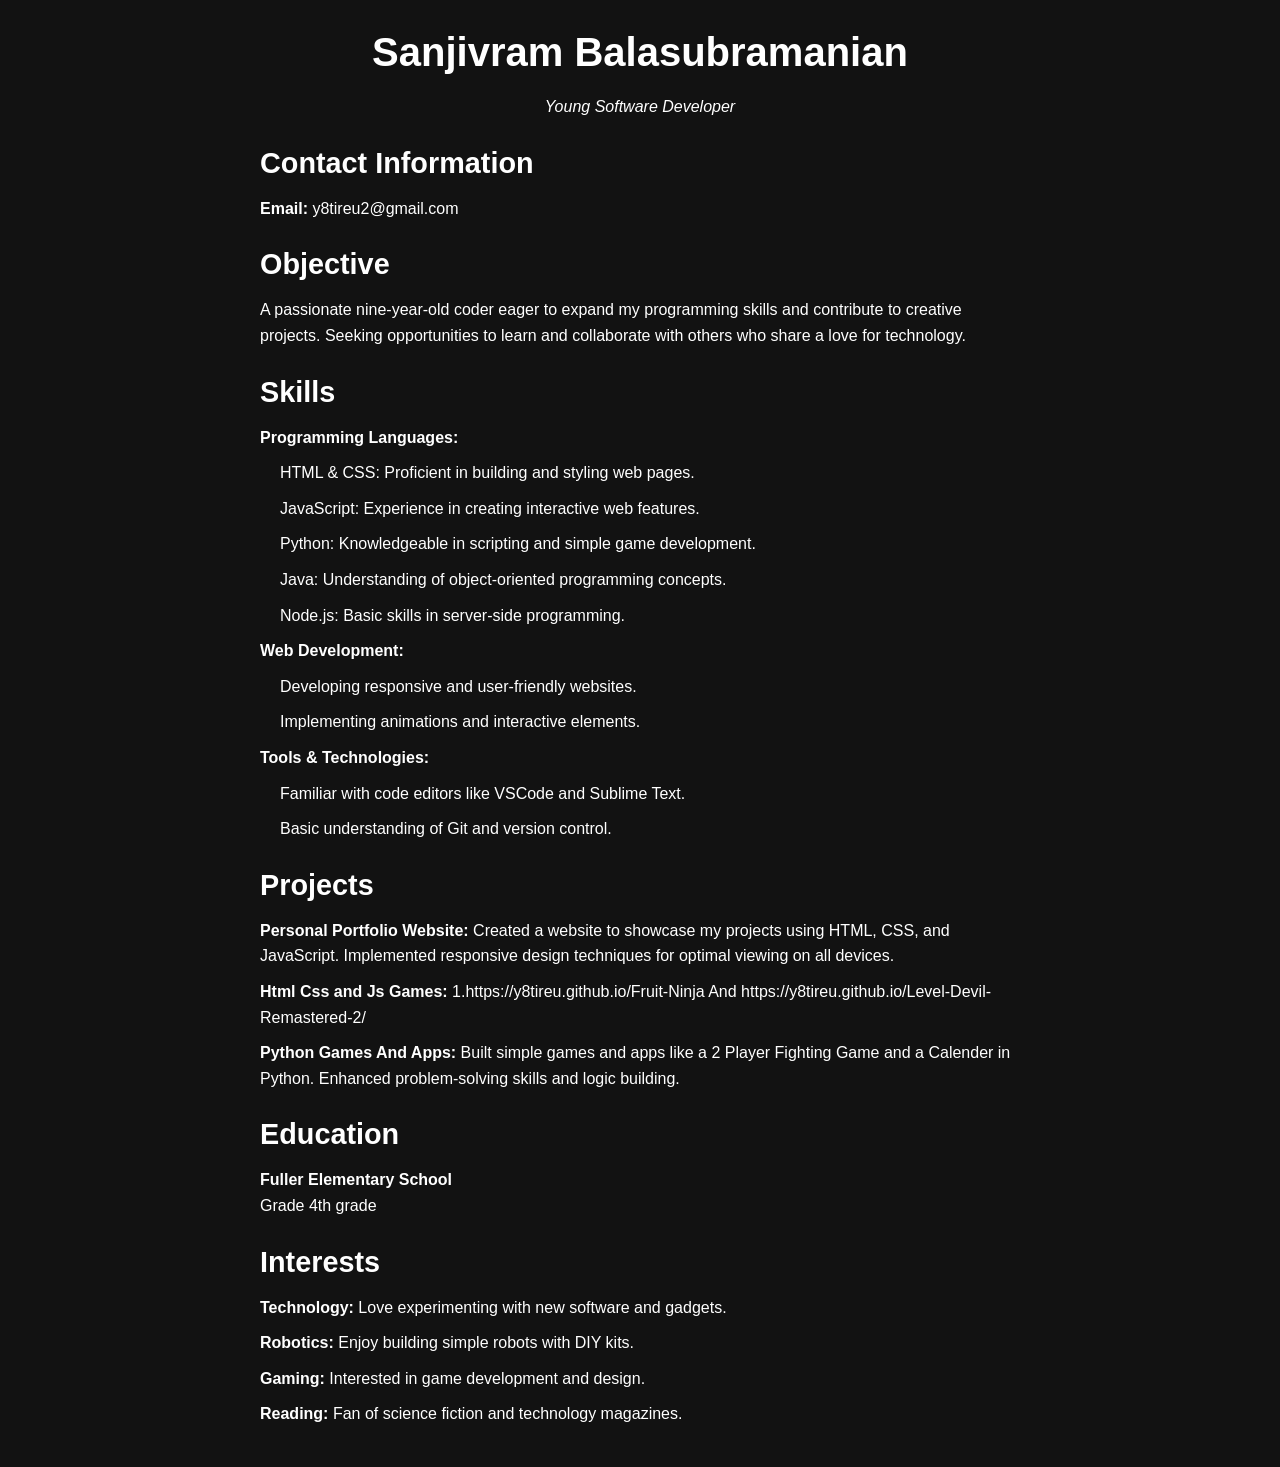
==== index.html @ 4a4dfbff "Add files via upload" ====
<!DOCTYPE html>
<html lang="en">
<head>
    <meta charset="UTF-8">
    <meta name="viewport" content="width=device-width, initial-scale=1.0">
    <title>Sanjivram Balasubramanian</title>
    <link rel="stylesheet" href="styles.css">
</head>
<body>
    <div class="container">
        <header>
            <h1>Sanjivram Balasubramanian</h1>
            <p class="subtitle">Young Software Developer</p>
        </header>
        <section class="contact">
            <h2>Contact Information</h2>
            <p><strong>Email:</strong> y8tireu2@gmail.com</p>
        </section>
        <section class="objective">
            <h2>Objective</h2>
            <p>A passionate nine-year-old coder eager to expand my programming skills and contribute to creative projects. Seeking opportunities to learn and collaborate with others who share a love for technology.</p>
        </section>
        <section class="skills">
            <h2>Skills</h2>
            <ul>
                <li><strong>Programming Languages:</strong>
                    <ul>
                        <li>HTML & CSS: Proficient in building and styling web pages.</li>
                        <li>JavaScript: Experience in creating interactive web features.</li>
                        <li>Python: Knowledgeable in scripting and simple game development.</li>
                        <li>Java: Understanding of object-oriented programming concepts.</li>
                        <li>Node.js: Basic skills in server-side programming.</li>
                    </ul>
                </li>
                <li><strong>Web Development:</strong>
                    <ul>
                        <li>Developing responsive and user-friendly websites.</li>
                        <li>Implementing animations and interactive elements.</li>
                    </ul>
                </li>
                <li><strong>Tools & Technologies:</strong>
                    <ul>
                        <li>Familiar with code editors like VSCode and Sublime Text.</li>
                        <li>Basic understanding of Git and version control.</li>
                    </ul>
                </li>
            </ul>
        </section>
        <section class="projects">
            <h2>Projects</h2>
            <ul>
                <li><strong>Personal Portfolio Website:</strong> Created a website to showcase my projects using HTML, CSS, and JavaScript. Implemented responsive design techniques for optimal viewing on all devices.</li>
                <li><strong>Html Css and Js Games:</strong> 1.https://y8tireu.github.io/Fruit-Ninja And https://y8tireu.github.io/Level-Devil-Remastered-2/
                <li><strong>Python Games And Apps:</strong> Built simple games and apps like a 2 Player Fighting Game and a Calender in Python. Enhanced problem-solving skills and logic building.</li>
            </ul>
        </section>
        <section class="education">
            <h2>Education</h2>
            <p><strong>Fuller Elementary School</strong><br>Grade 4th grade</p>
        </section>
        <section class="interests">
            <h2>Interests</h2>
            <ul>
                <li><strong>Technology:</strong> Love experimenting with new software and gadgets.</li>
                <li><strong>Robotics:</strong> Enjoy building simple robots with DIY kits.</li>
                <li><strong>Gaming:</strong> Interested in game development and design.</li>
                <li><strong>Reading:</strong> Fan of science fiction and technology magazines.</li>
            </ul>
        </section>
    </div>
    <script src="script.js"></script>
</body>
</html>
---- styles.css ----
* {
    margin: 0;
    padding: 0;
    box-sizing: border-box;
}

body {
    font-family: Arial, sans-serif;
    background-color: #121212;
    color: #fff;
    line-height: 1.6;
}

.container {
    max-width: 800px;
    margin: 0 auto;
    padding: 20px;
    animation: fadeIn 1.5s ease-in-out;
}

header h1 {
    font-size: 2.5em;
    text-align: center;
    margin-bottom: 10px;
    animation: slideInDown 1s ease-in-out;
}

.subtitle {
    text-align: center;
    font-style: italic;
    margin-bottom: 20px;
}

h2 {
    font-size: 1.8em;
    margin-top: 20px;
}

ul {
    list-style: none;
}

ul ul {
    padding-left: 20px;
}

section {
    margin-bottom: 20px;
}

section p,
ul li {
    margin: 10px 0;
}

@keyframes fadeIn {
    from { opacity: 0; }
    to { opacity: 1; }
}

@keyframes slideInDown {
    from { transform: translateY(-30px); }
    to { transform: translateY(0); }
}
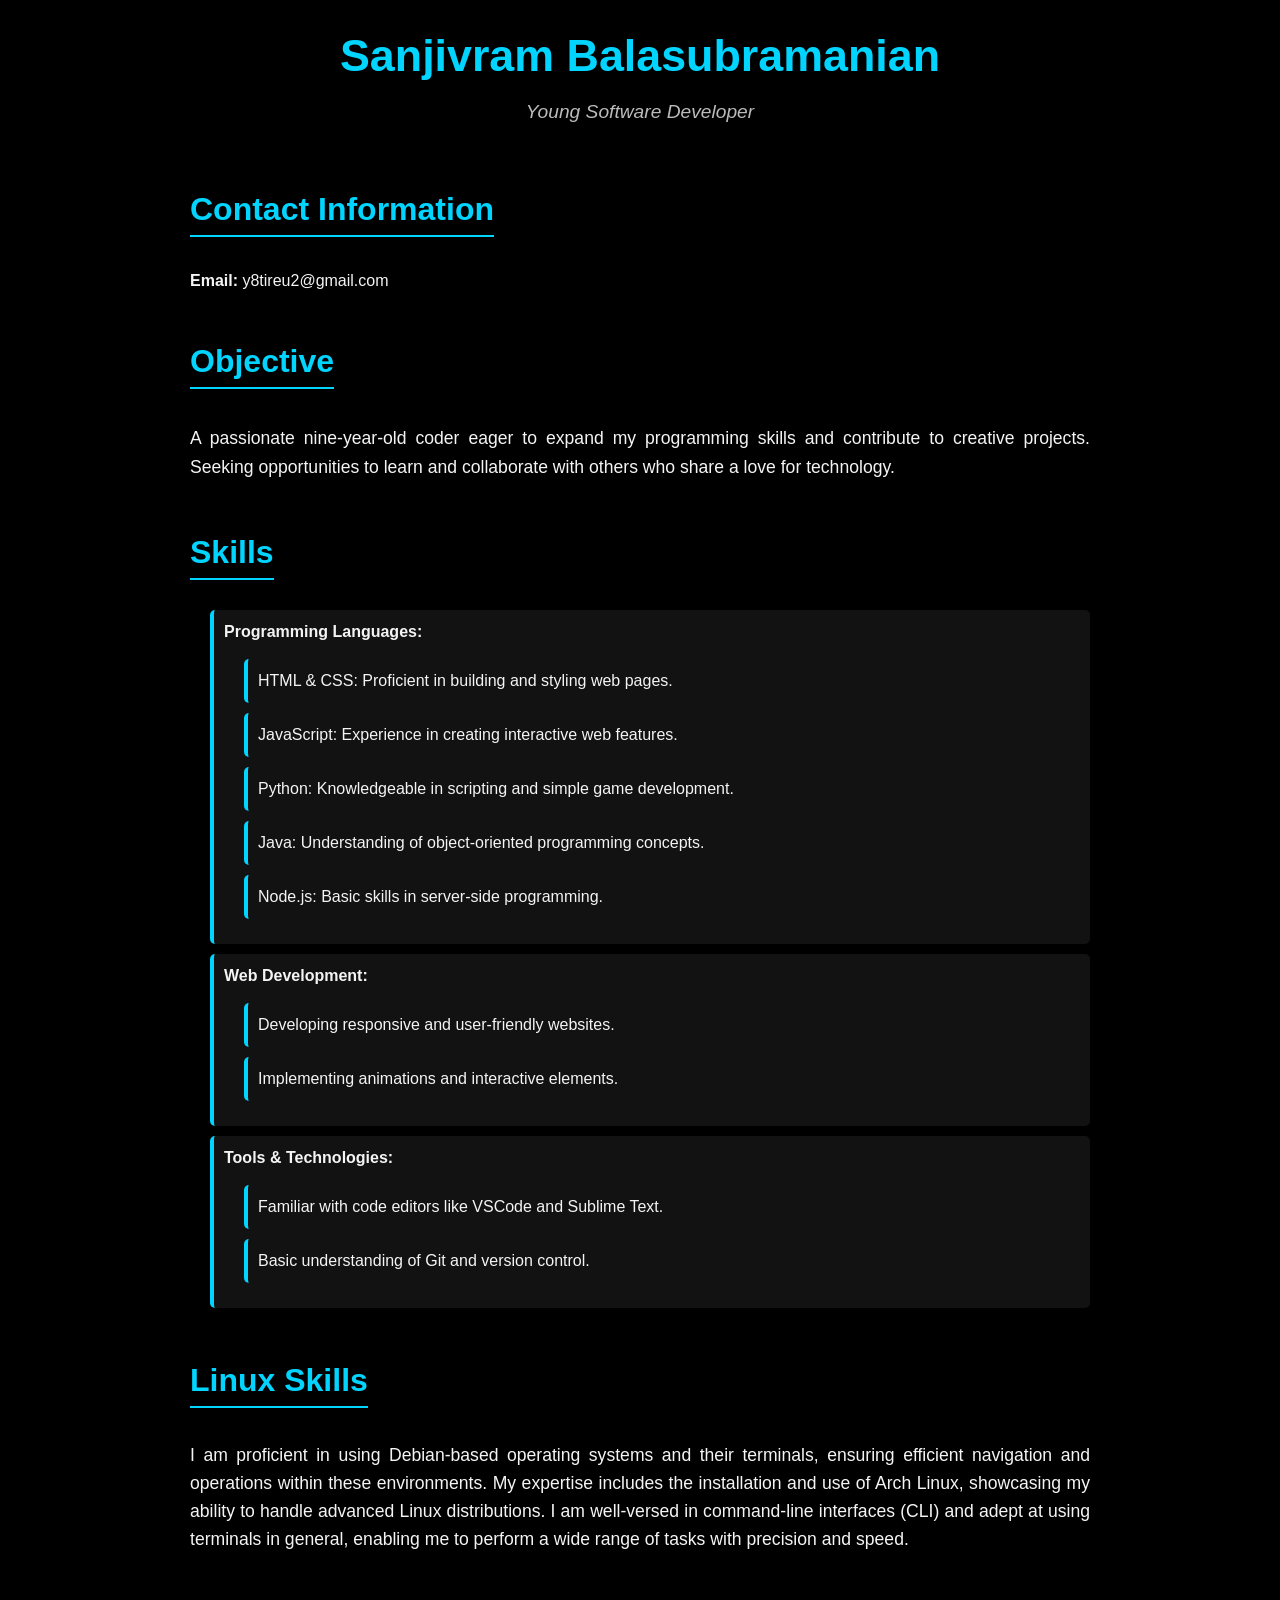
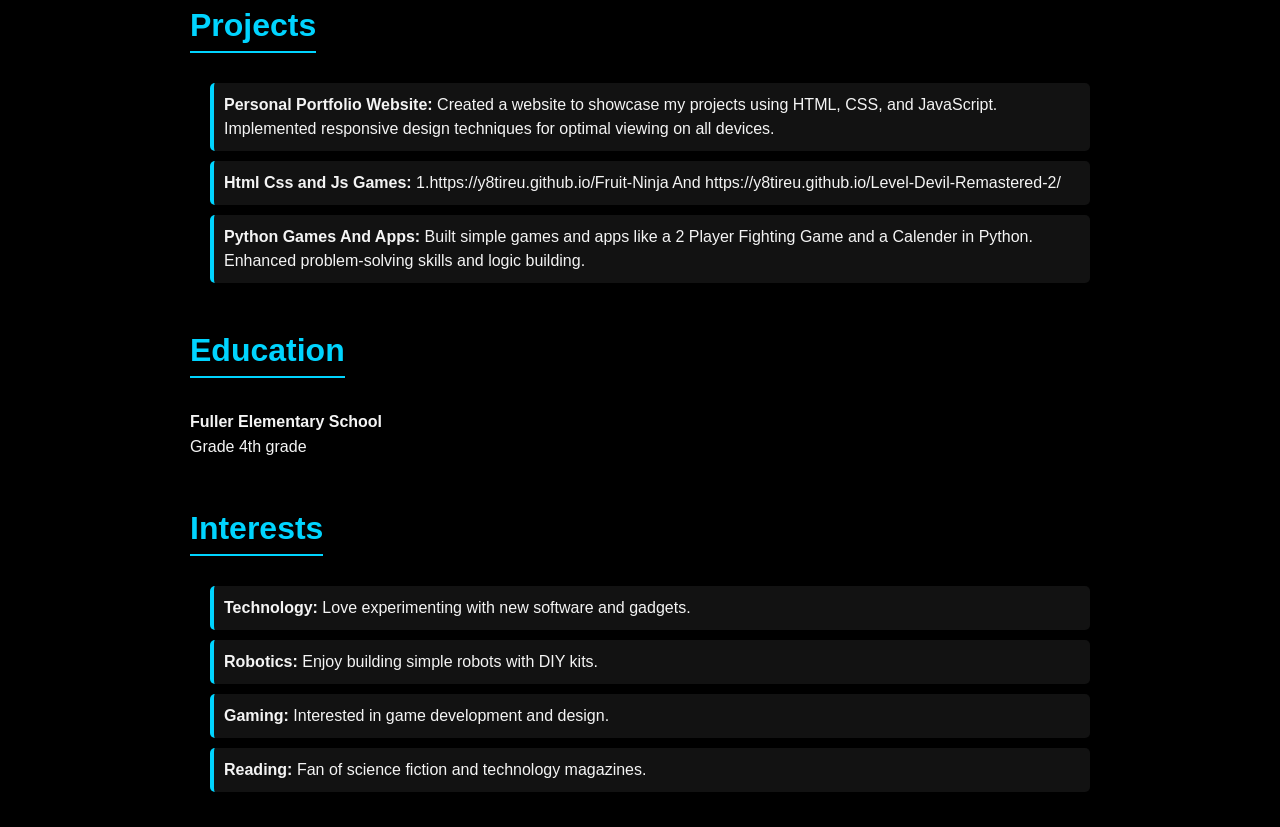
==== commit 777ca180: "Add files via upload" ====
--- a/index.html
+++ b/index.html
@@ -46,6 +46,12 @@
                 </li>
             </ul>
         </section>
+        <section class="linux-skills">
+            <h2>Linux Skills</h2>
+            <p>
+                I am proficient in using Debian-based operating systems and their terminals, ensuring efficient navigation and operations within these environments. My expertise includes the installation and use of Arch Linux, showcasing my ability to handle advanced Linux distributions. I am well-versed in command-line interfaces (CLI) and adept at using terminals in general, enabling me to perform a wide range of tasks with precision and speed.
+            </p>
+        </section>
         <section class="projects">
             <h2>Projects</h2>
             <ul>
--- a/styles.css
+++ b/styles.css
@@ -1,65 +1,142 @@
-* {
+/* General Styles */
+body {
+    font-family: 'Arial', sans-serif;
     margin: 0;
     padding: 0;
-    box-sizing: border-box;
-}
-
-body {
-    font-family: Arial, sans-serif;
-    background-color: #121212;
-    color: #fff;
+    background-color: #000;
+    color: #f4f4f4;
     line-height: 1.6;
 }
 
 .container {
-    max-width: 800px;
+    max-width: 900px;
     margin: 0 auto;
     padding: 20px;
-    animation: fadeIn 1.5s ease-in-out;
+}
+
+/* Header */
+header {
+    text-align: center;
+    margin-bottom: 30px;
 }
 
 header h1 {
-    font-size: 2.5em;
-    text-align: center;
-    margin-bottom: 10px;
-    animation: slideInDown 1s ease-in-out;
+    font-size: 2.8rem;
+    color: #00d4ff;
+    margin: 0;
 }
 
-.subtitle {
-    text-align: center;
+header .subtitle {
+    font-size: 1.2rem;
+    color: #bbb;
+    margin-top: 5px;
     font-style: italic;
-    margin-bottom: 20px;
 }
 
+/* Section Titles */
 h2 {
-    font-size: 1.8em;
-    margin-top: 20px;
+    font-size: 2rem;
+    color: #00d4ff;
+    border-bottom: 2px solid #00d4ff;
+    display: inline-block;
+    margin-bottom: 15px;
 }
 
-ul {
-    list-style: none;
+/* Linux Skills Section */
+.linux-skills {
+    margin: 20px 0;
 }
 
-ul ul {
+.linux-skills h2 {
+    font-size: 2rem;
+    color: #00d4ff;
+    border-bottom: 2px solid #00d4ff;
+    display: inline-block;
+    margin-bottom: 15px;
+}
+
+.linux-skills p {
+    font-size: 1.1rem;
+    line-height: 1.6;
+    text-align: justify;
+}
+
+/* About Section */
+.objective p {
+    text-align: justify;
+    margin: 20px 0;
+    font-size: 1.1rem;
+}
+
+/* Skills, Projects, and Interests */
+.skills ul, .projects ul, .interests ul {
+    list-style-type: none;
+    margin: 15px 0;
     padding-left: 20px;
 }
 
-section {
-    margin-bottom: 20px;
+.skills li, .projects li, .interests li {
+    margin-bottom: 10px;
+    line-height: 1.5;
+    padding: 10px;
+    background: #121212;
+    border-left: 4px solid #00d4ff;
+    border-radius: 5px;
+    transition: transform 0.2s, background 0.3s;
 }
 
-section p,
-ul li {
-    margin: 10px 0;
+.skills li:hover, .projects li:hover, .interests li:hover {
+    transform: scale(1.02);
+    background: #1f1f1f;
 }
 
-@keyframes fadeIn {
-    from { opacity: 0; }
-    to { opacity: 1; }
+/* Contact Section */
+.contact a {
+    color: #00d4ff;
+    text-decoration: none;
+    font-weight: bold;
 }
 
-@keyframes slideInDown {
-    from { transform: translateY(-30px); }
-    to { transform: translateY(0); }
+.contact a:hover {
+    text-decoration: underline;
 }
 
+/* Footer */
+footer {
+    text-align: center;
+    margin-top: 20px;
+    padding: 15px 0;
+    background-color: #121212;
+    color: #fff;
+    border-top: 2px solid #00d4ff;
+}
+
+/* Links */
+a {
+    color: #00d4ff;
+    text-decoration: none;
+}
+
+a:hover {
+    text-decoration: underline;
+}
+
+/* Responsive Design */
+@media (max-width: 768px) {
+    body {
+        padding: 10px;
+    }
+
+    header h1 {
+        font-size: 2.2rem;
+    }
+
+    h2 {
+        font-size: 1.6rem;
+    }
+
+    .skills li, .projects li, .interests li {
+        font-size: 0.9rem;
+    }
+}
+
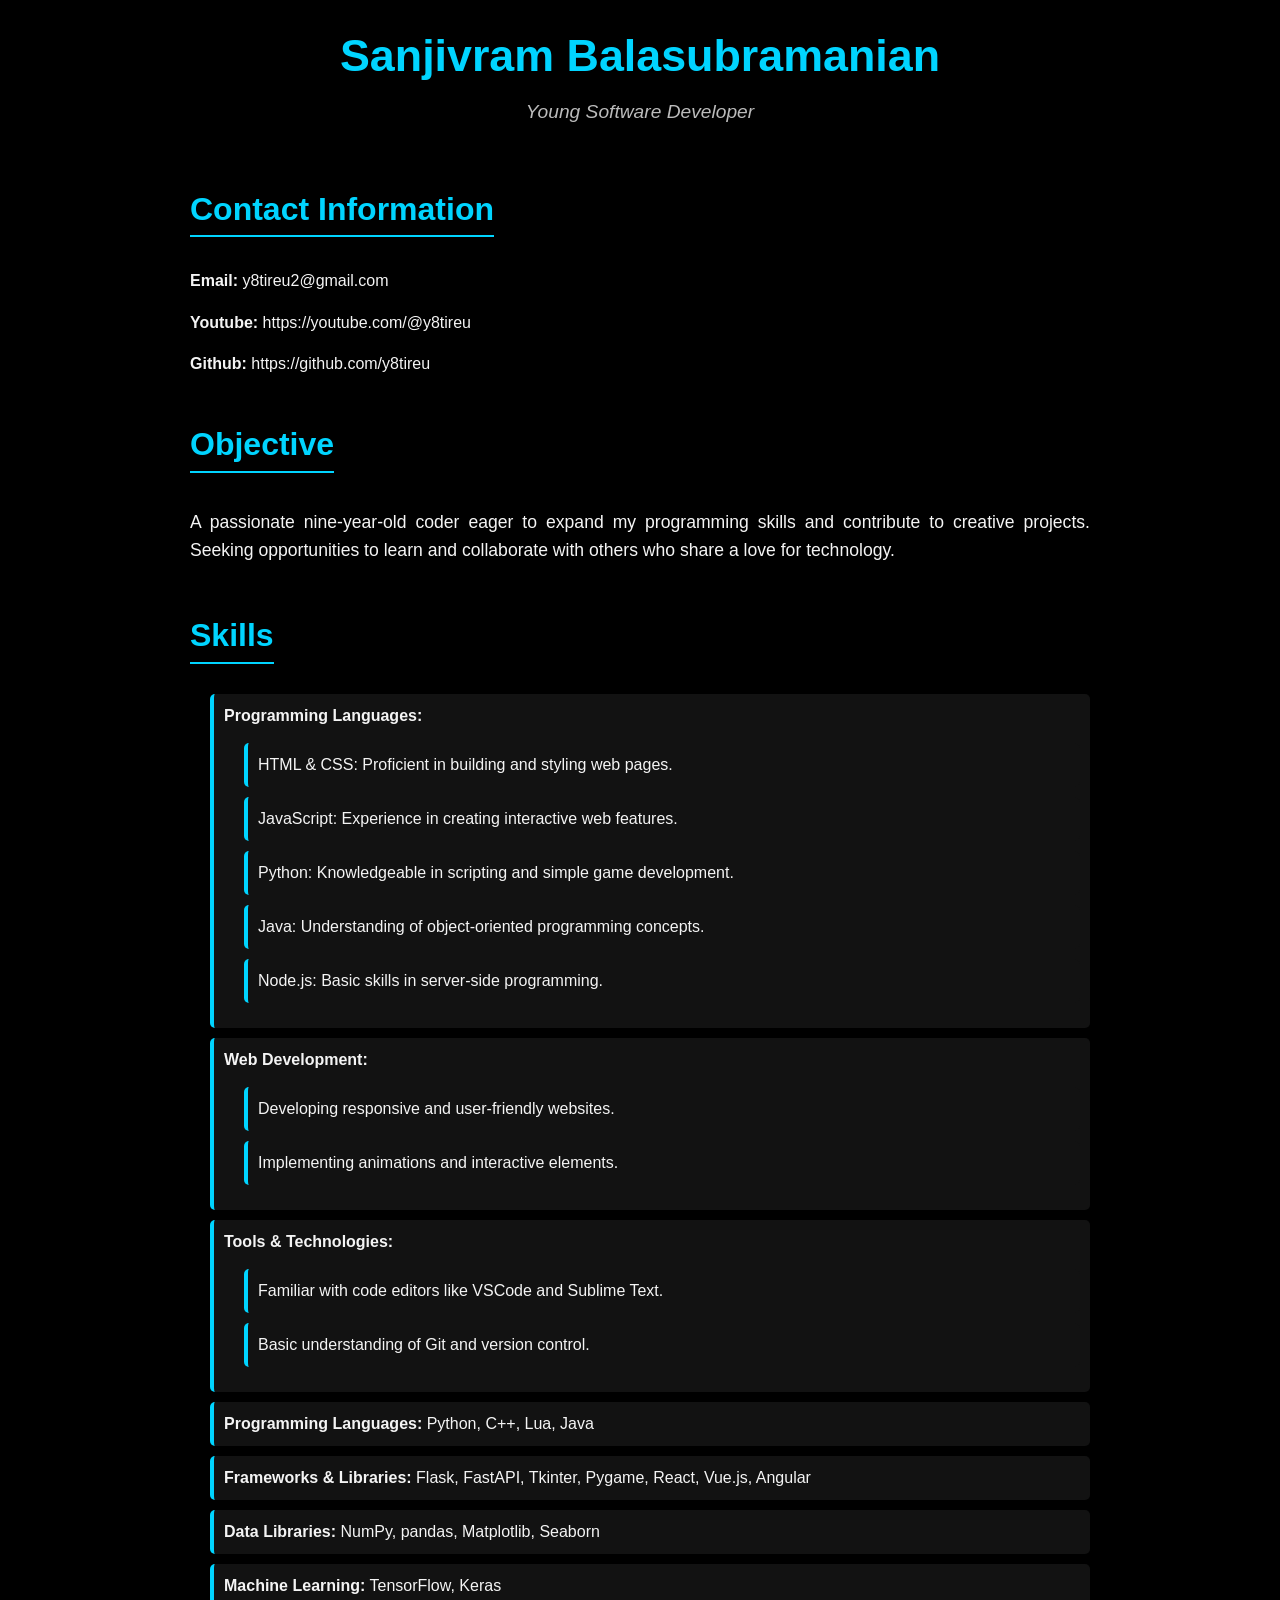
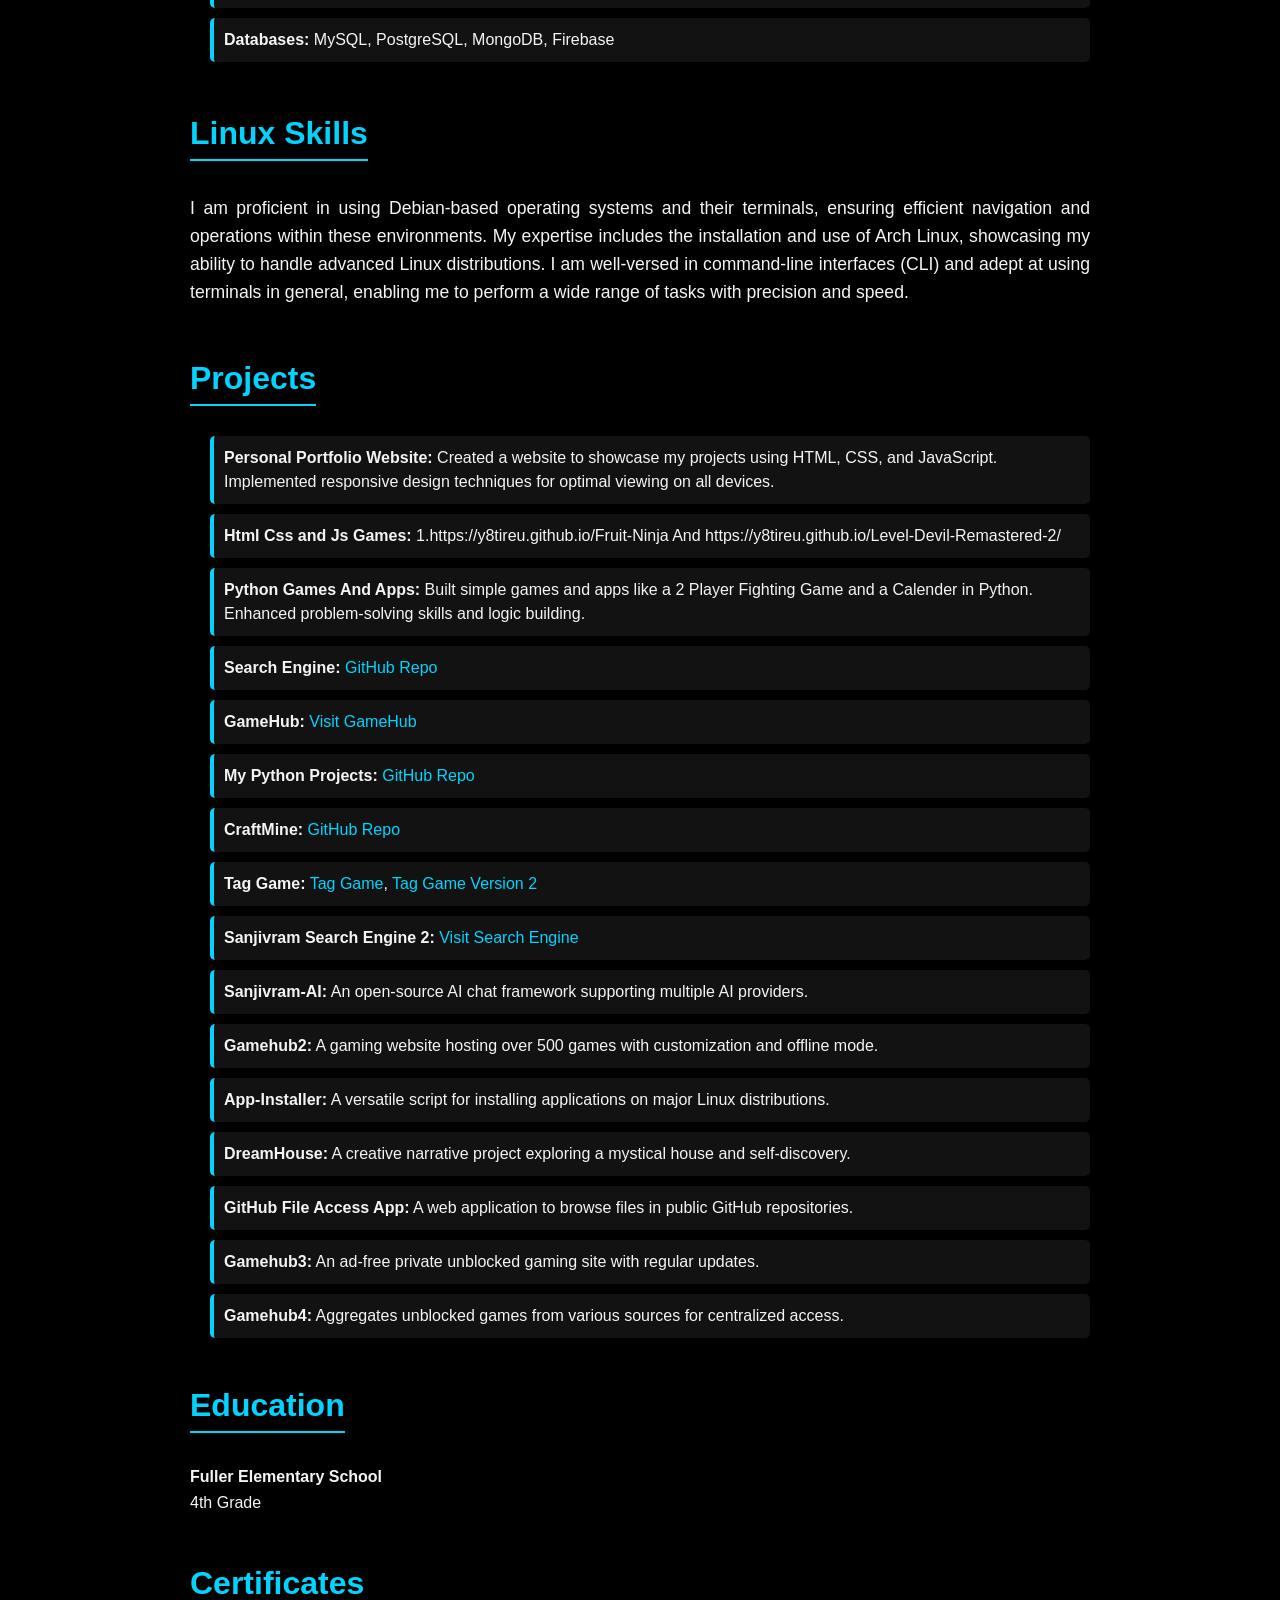
==== commit 3fa46365: "Add files via upload" ====
--- a/index.html
+++ b/index.html
@@ -1,80 +1,97 @@
 <!DOCTYPE html>
+
 <html lang="en">
 <head>
-    <meta charset="UTF-8">
-    <meta name="viewport" content="width=device-width, initial-scale=1.0">
-    <title>Sanjivram Balasubramanian</title>
-    <link rel="stylesheet" href="styles.css">
+<meta charset="utf-8"/>
+<meta content="width=device-width, initial-scale=1.0" name="viewport"/>
+<title>Sanjivram Balasubramanian</title>
+<link href="styles.css" rel="stylesheet"/>
 </head>
 <body>
-    <div class="container">
-        <header>
-            <h1>Sanjivram Balasubramanian</h1>
-            <p class="subtitle">Young Software Developer</p>
-        </header>
-        <section class="contact">
-            <h2>Contact Information</h2>
-            <p><strong>Email:</strong> y8tireu2@gmail.com</p>
-        </section>
-        <section class="objective">
-            <h2>Objective</h2>
-            <p>A passionate nine-year-old coder eager to expand my programming skills and contribute to creative projects. Seeking opportunities to learn and collaborate with others who share a love for technology.</p>
-        </section>
-        <section class="skills">
-            <h2>Skills</h2>
-            <ul>
-                <li><strong>Programming Languages:</strong>
-                    <ul>
-                        <li>HTML & CSS: Proficient in building and styling web pages.</li>
-                        <li>JavaScript: Experience in creating interactive web features.</li>
-                        <li>Python: Knowledgeable in scripting and simple game development.</li>
-                        <li>Java: Understanding of object-oriented programming concepts.</li>
-                        <li>Node.js: Basic skills in server-side programming.</li>
-                    </ul>
-                </li>
-                <li><strong>Web Development:</strong>
-                    <ul>
-                        <li>Developing responsive and user-friendly websites.</li>
-                        <li>Implementing animations and interactive elements.</li>
-                    </ul>
-                </li>
-                <li><strong>Tools & Technologies:</strong>
-                    <ul>
-                        <li>Familiar with code editors like VSCode and Sublime Text.</li>
-                        <li>Basic understanding of Git and version control.</li>
-                    </ul>
-                </li>
-            </ul>
-        </section>
-        <section class="linux-skills">
-            <h2>Linux Skills</h2>
-            <p>
+<div class="container">
+<header>
+<h1>Sanjivram Balasubramanian</h1>
+<p class="subtitle">Young Software Developer</p>
+</header>
+<section class="contact">
+<h2>Contact Information</h2>
+<p><strong>Email:</strong> y8tireu2@gmail.com</p>
+<p><strong>Youtube:</strong> https://youtube.com/@y8tireu</p>
+<p><strong>Github:</strong> https://github.com/y8tireu</p>
+</section>
+<section class="objective">
+<h2>Objective</h2>
+<p>A passionate nine-year-old coder eager to expand my programming skills and contribute to creative projects. Seeking opportunities to learn and collaborate with others who share a love for technology.</p>
+</section>
+<section class="skills">
+<h2>Skills</h2>
+<ul>
+<li><strong>Programming Languages:</strong>
+<ul>
+<li>HTML &amp; CSS: Proficient in building and styling web pages.</li>
+<li>JavaScript: Experience in creating interactive web features.</li>
+<li>Python: Knowledgeable in scripting and simple game development.</li>
+<li>Java: Understanding of object-oriented programming concepts.</li>
+<li>Node.js: Basic skills in server-side programming.</li>
+</ul>
+</li>
+<li><strong>Web Development:</strong>
+<ul>
+<li>Developing responsive and user-friendly websites.</li>
+<li>Implementing animations and interactive elements.</li>
+</ul>
+</li>
+<li><strong>Tools &amp; Technologies:</strong>
+<ul>
+<li>Familiar with code editors like VSCode and Sublime Text.</li>
+<li>Basic understanding of Git and version control.</li>
+</ul>
+</li>
+<li><strong>Programming Languages:</strong> Python, C++, Lua, Java</li>
+<li><strong>Frameworks &amp; Libraries:</strong> Flask, FastAPI, Tkinter, Pygame, React, Vue.js, Angular</li>
+<li><strong>Data Libraries:</strong> NumPy, pandas, Matplotlib, Seaborn</li>
+<li><strong>Machine Learning:</strong> TensorFlow, Keras</li>
+<li><strong>Databases:</strong> MySQL, PostgreSQL, MongoDB, Firebase</li>
+</ul>
+</section>
+<section class="linux-skills">
+<h2>Linux Skills</h2>
+<p>
                 I am proficient in using Debian-based operating systems and their terminals, ensuring efficient navigation and operations within these environments. My expertise includes the installation and use of Arch Linux, showcasing my ability to handle advanced Linux distributions. I am well-versed in command-line interfaces (CLI) and adept at using terminals in general, enabling me to perform a wide range of tasks with precision and speed.
             </p>
-        </section>
-        <section class="projects">
-            <h2>Projects</h2>
-            <ul>
-                <li><strong>Personal Portfolio Website:</strong> Created a website to showcase my projects using HTML, CSS, and JavaScript. Implemented responsive design techniques for optimal viewing on all devices.</li>
-                <li><strong>Html Css and Js Games:</strong> 1.https://y8tireu.github.io/Fruit-Ninja And https://y8tireu.github.io/Level-Devil-Remastered-2/
+</section>
+<section class="projects">
+<h2>Projects</h2>
+<ul>
+<li><strong>Personal Portfolio Website:</strong> Created a website to showcase my projects using HTML, CSS, and JavaScript. Implemented responsive design techniques for optimal viewing on all devices.</li>
+<li><strong>Html Css and Js Games:</strong> 1.https://y8tireu.github.io/Fruit-Ninja And https://y8tireu.github.io/Level-Devil-Remastered-2/
                 <li><strong>Python Games And Apps:</strong> Built simple games and apps like a 2 Player Fighting Game and a Calender in Python. Enhanced problem-solving skills and logic building.</li>
-            </ul>
-        </section>
-        <section class="education">
-            <h2>Education</h2>
-            <p><strong>Fuller Elementary School</strong><br>Grade 4th grade</p>
-        </section>
-        <section class="interests">
-            <h2>Interests</h2>
-            <ul>
-                <li><strong>Technology:</strong> Love experimenting with new software and gadgets.</li>
-                <li><strong>Robotics:</strong> Enjoy building simple robots with DIY kits.</li>
-                <li><strong>Gaming:</strong> Interested in game development and design.</li>
-                <li><strong>Reading:</strong> Fan of science fiction and technology magazines.</li>
-            </ul>
-        </section>
-    </div>
-    <script src="script.js"></script>
+</li>
+<li><strong>Search Engine:</strong> <a href="https://github.com/y8tireu/Sanjivram-Search-Engine/">GitHub Repo</a></li>
+<li><strong>GameHub:</strong> <a href="https://sanjivramgamehub.netlify.app/">Visit GameHub</a></li>
+<li><strong>My Python Projects:</strong> <a href="https://github.com/y8tireu/My-Python-Projects/" target="_blank">GitHub Repo</a></li>
+<li><strong>CraftMine:</strong> <a href="https://github.com/y8tireu/CraftMine/" target="_blank">GitHub Repo</a></li>
+<li><strong>Tag Game:</strong> <a href="https://y8tireu.github.io/Tag/" target="_blank">Tag Game</a>, 
+<a href="https://y8tireu.github.io/Tag2/" target="_blank">Tag Game Version 2</a></li>
+<li><strong>Sanjivram Search Engine 2:</strong> <a href="https://y8tireu.github.io/Sanjivram-Search-Engine2/" target="_blank">Visit Search Engine</a></li>
+
+<li><strong>Sanjivram-AI:</strong> An open-source AI chat framework supporting multiple AI providers.</li>
+<li><strong>Gamehub2:</strong> A gaming website hosting over 500 games with customization and offline mode.</li>
+<li><strong>App-Installer:</strong> A versatile script for installing applications on major Linux distributions.</li>
+<li><strong>DreamHouse:</strong> A creative narrative project exploring a mystical house and self-discovery.</li>
+<li><strong>GitHub File Access App:</strong> A web application to browse files in public GitHub repositories.</li>
+<li><strong>Gamehub3:</strong> An ad-free private unblocked gaming site with regular updates.</li>
+<li><strong>Gamehub4:</strong> Aggregates unblocked games from various sources for centralized access.</li>
+</ul>
+</section>
+<section class="education">
+<h2>Education</h2>
+<p><strong>Fuller Elementary School</strong><br/>4th Grade</p>
+</section>
+<h2>Certificates</h2>
+<p><strong></strong><br/></p>
+</section>
+</div>
+<script src="script.js"></script>
 </body>
 </html>
-
--- a/styles.css
+++ b/styles.css
@@ -140,3 +140,24 @@
     }
 }
 
+
+/* GitHub Stats Section */
+.github-stats {
+    margin: 20px 0;
+    text-align: center;
+}
+
+.github-stats h2 {
+    font-size: 2rem;
+    color: #00d4ff;
+    border-bottom: 2px solid #00d4ff;
+    display: inline-block;
+    margin-bottom: 15px;
+}
+
+.github-stats img {
+    max-width: 100%;
+    margin: 10px 0;
+    border-radius: 10px;
+    box-shadow: 0px 4px 6px rgba(0, 0, 0, 0.1);
+}
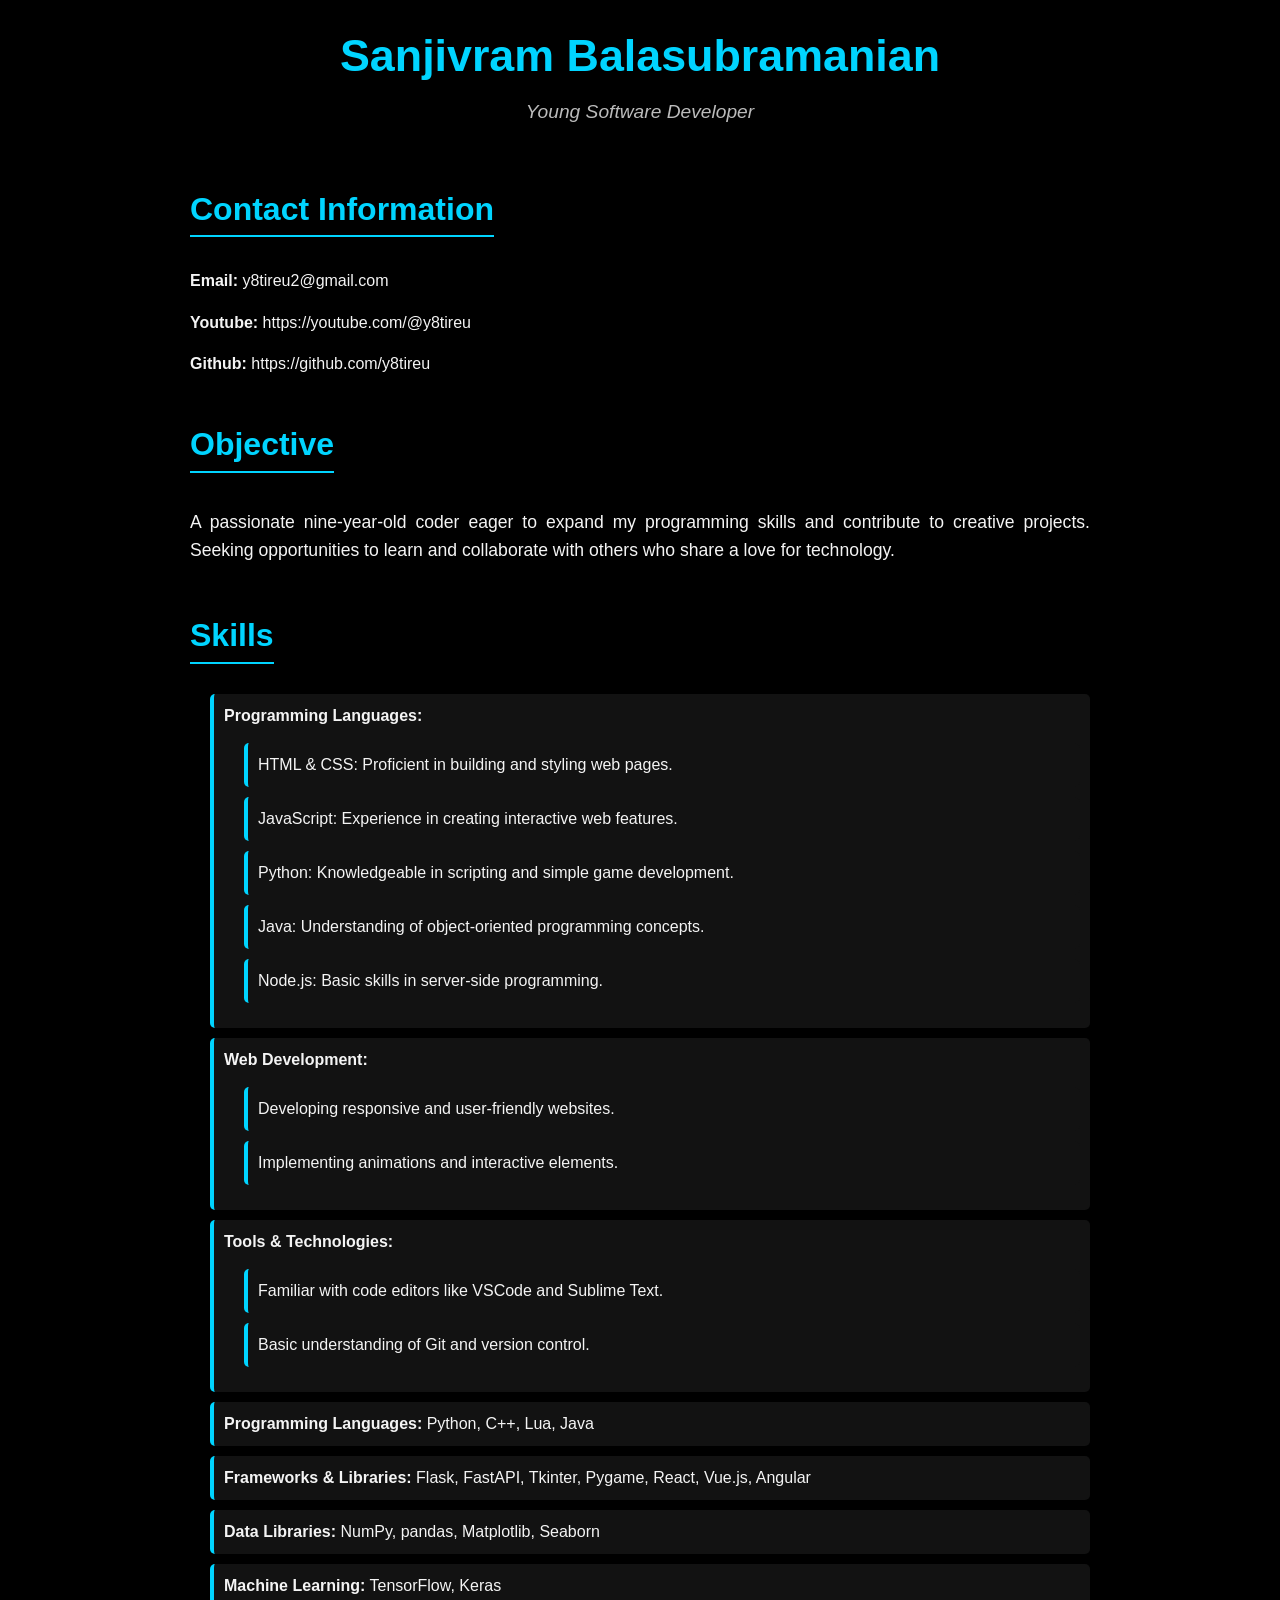
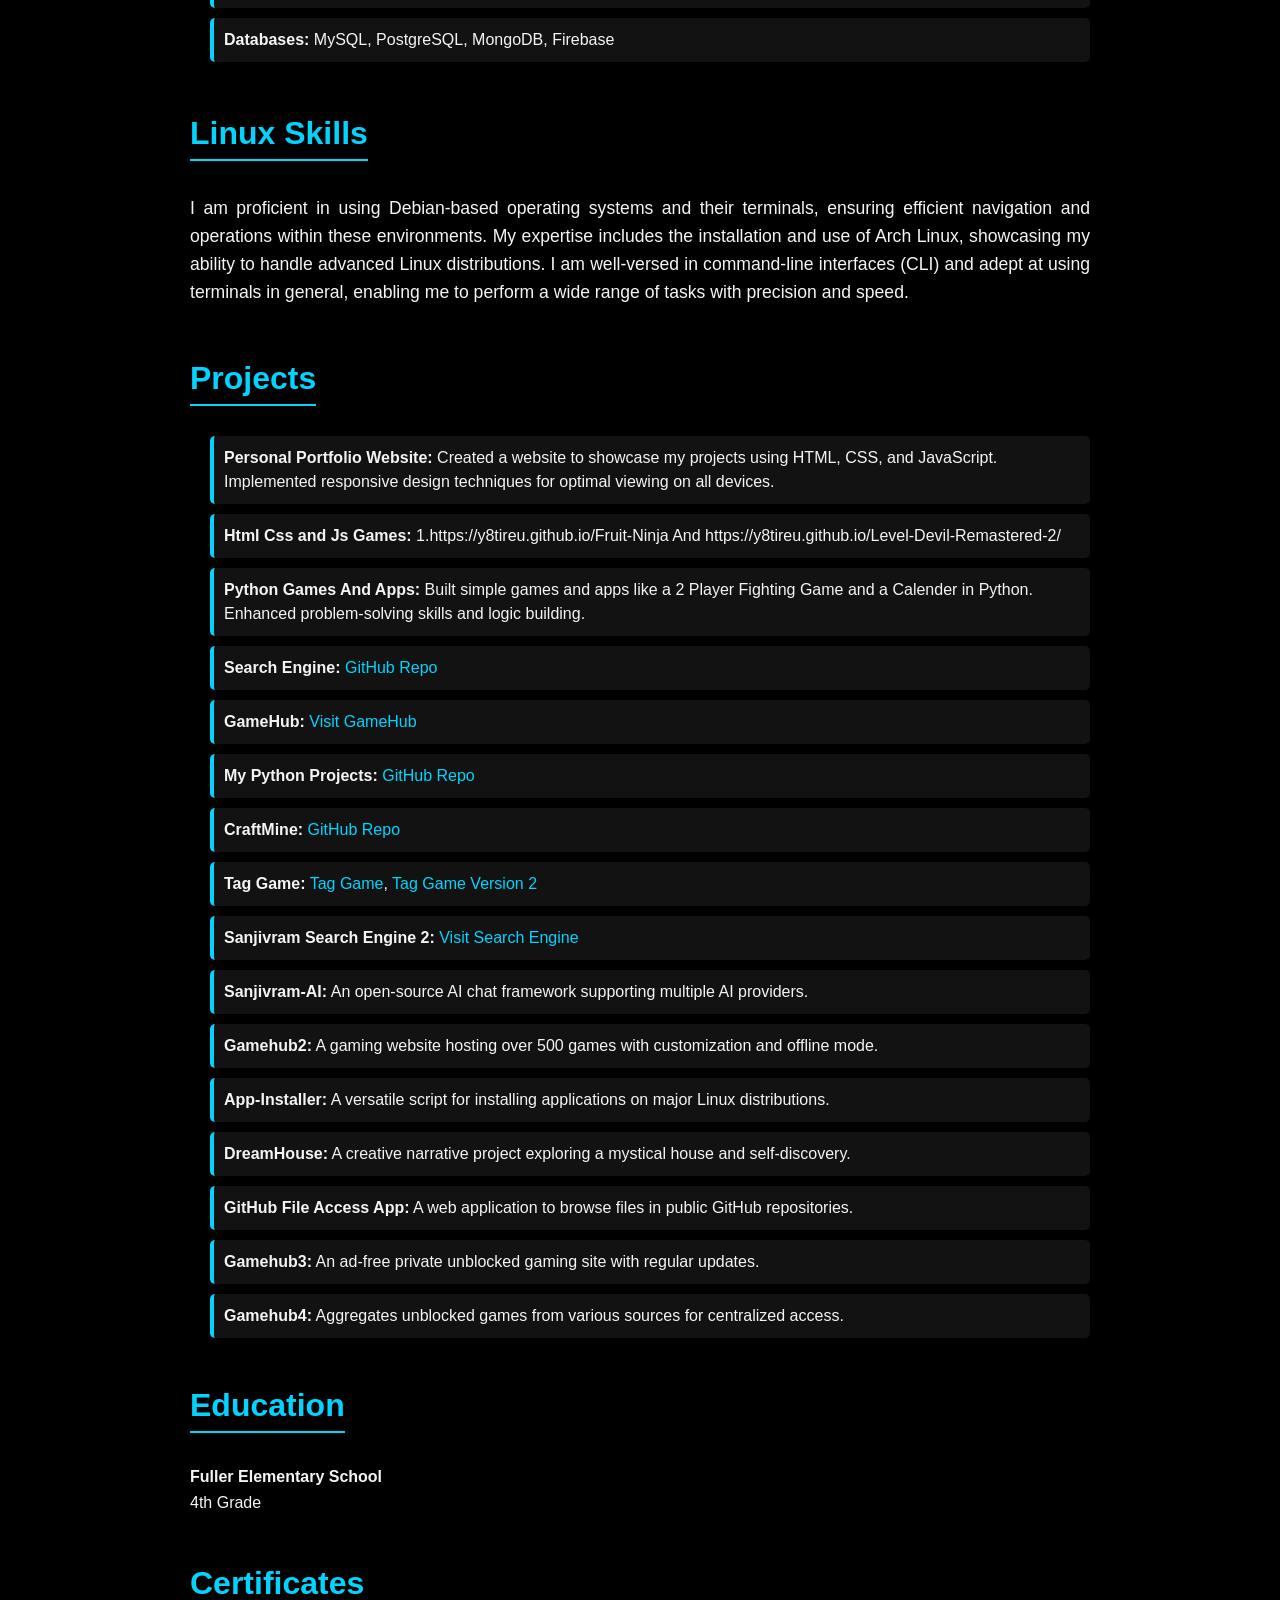
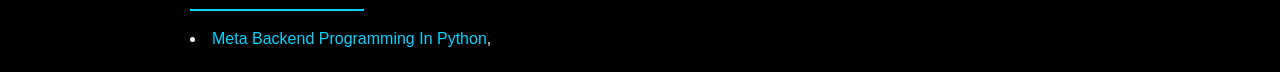
==== commit 31cb5ca5: "Update index.html" ====
--- a/index.html
+++ b/index.html
@@ -89,7 +89,7 @@
 <p><strong>Fuller Elementary School</strong><br/>4th Grade</p>
 </section>
 <h2>Certificates</h2>
-<p><strong></strong><br/></p>
+<li><strong></strong> <a href="https://coursera.org/share/93d44d6cddf9f67407f2216d9254c718" target="_blank">Meta Backend Programming In Python</a>, 
 </section>
 </div>
 <script src="script.js"></script>
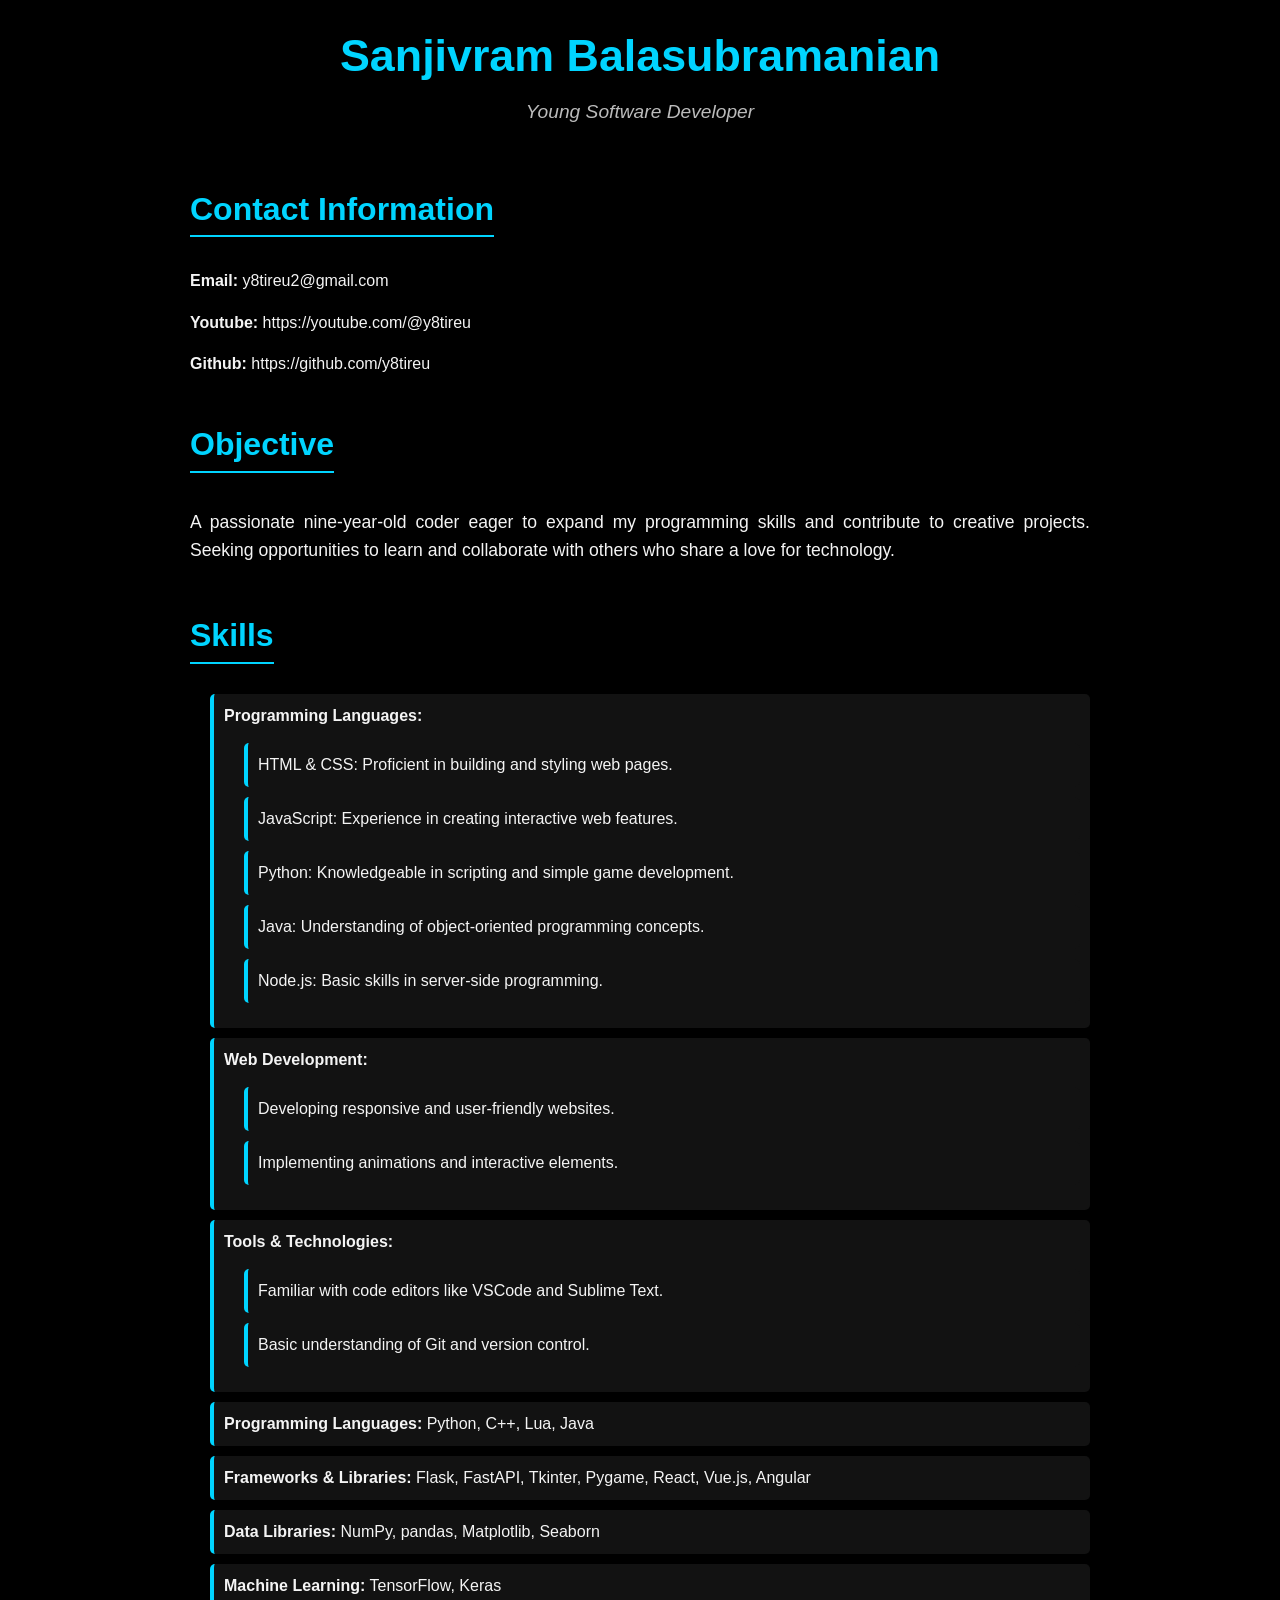
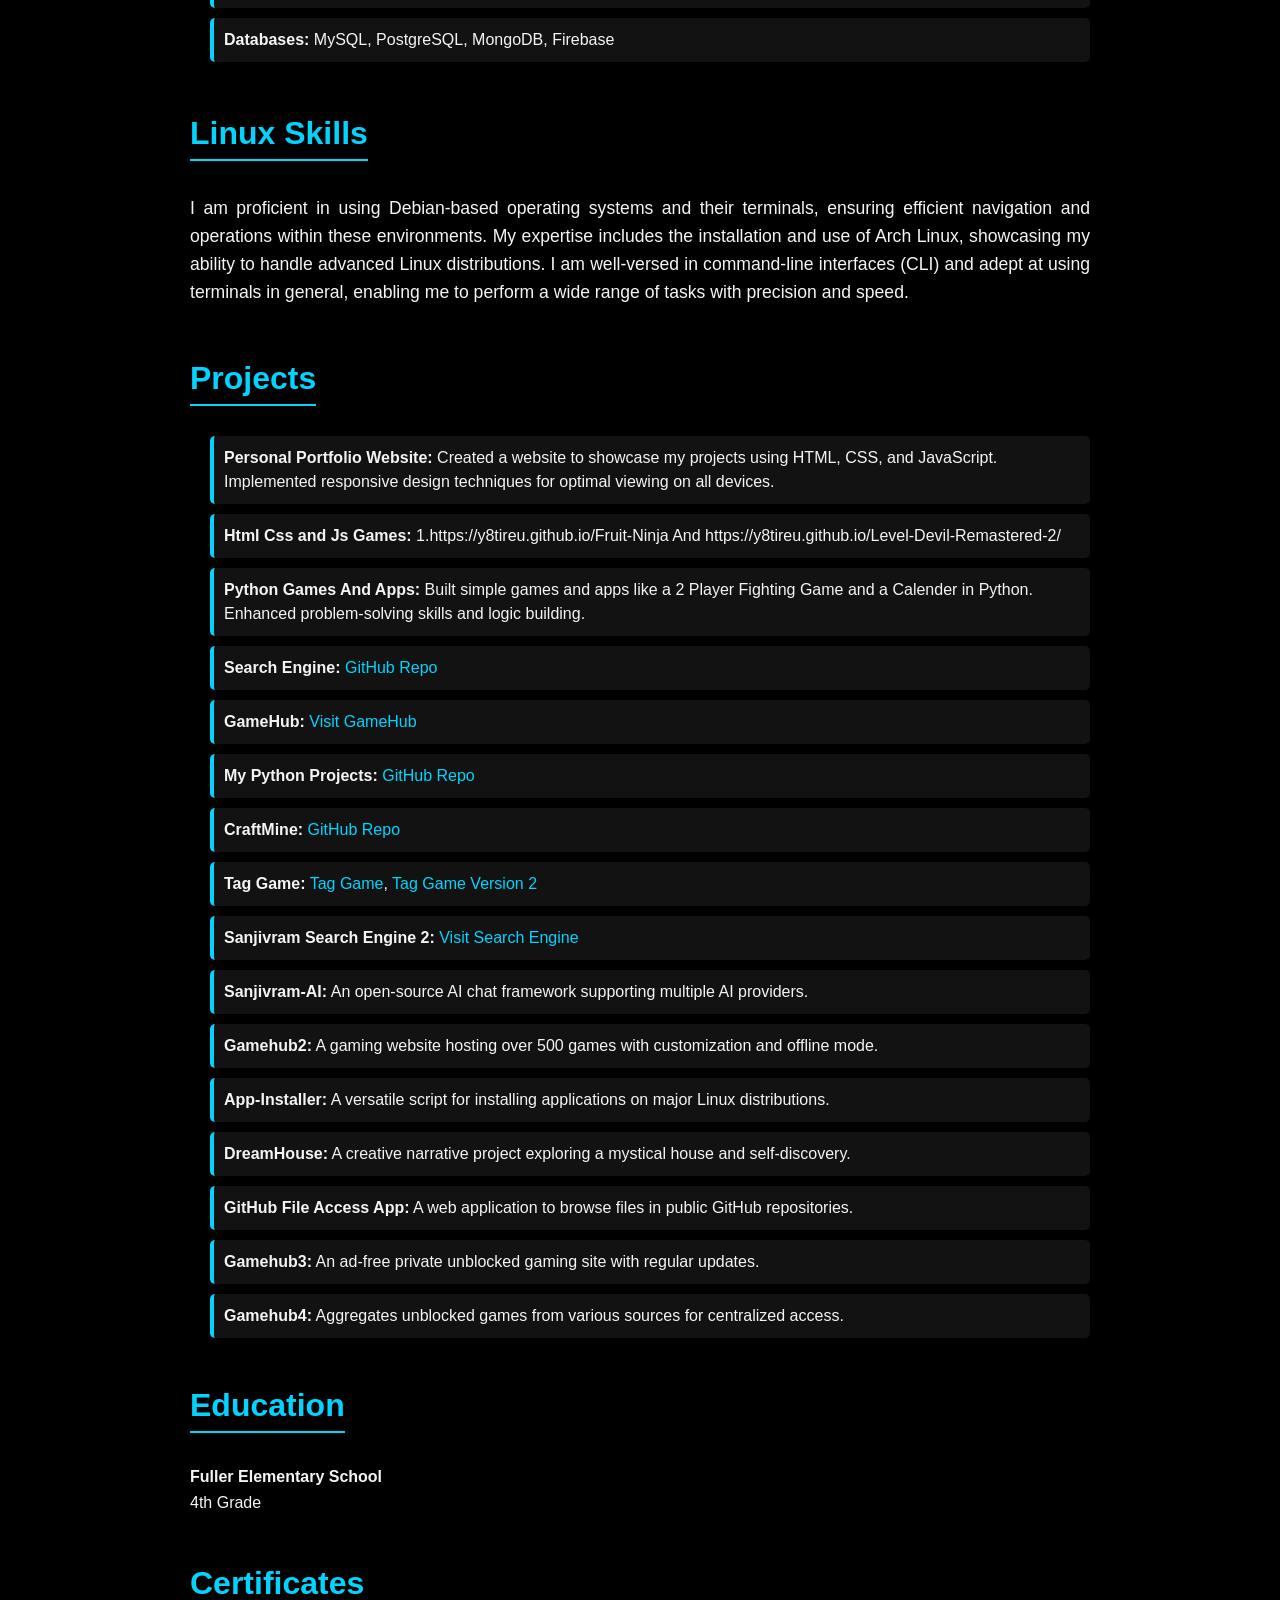
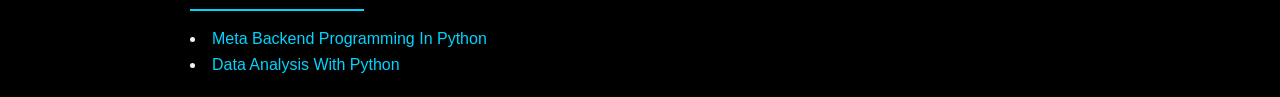
==== commit 47336c51: "Add files via upload" ====
--- a/index.html
+++ b/index.html
@@ -89,7 +89,8 @@
 <p><strong>Fuller Elementary School</strong><br/>4th Grade</p>
 </section>
 <h2>Certificates</h2>
-<li><strong></strong> <a href="https://coursera.org/share/93d44d6cddf9f67407f2216d9254c718" target="_blank">Meta Backend Programming In Python</a>, 
+<li><strong></strong> <a href="https://coursera.org/share/93d44d6cddf9f67407f2216d9254c718" target="_blank">Meta Backend Programming In Python</a>
+<li><strong></strong> <a href="https://www.freecodecamp.org/certification/y8tireu/data-analysis-with-python-v7" target="_blank">Data Analysis With Python</a>
 </section>
 </div>
 <script src="script.js"></script>
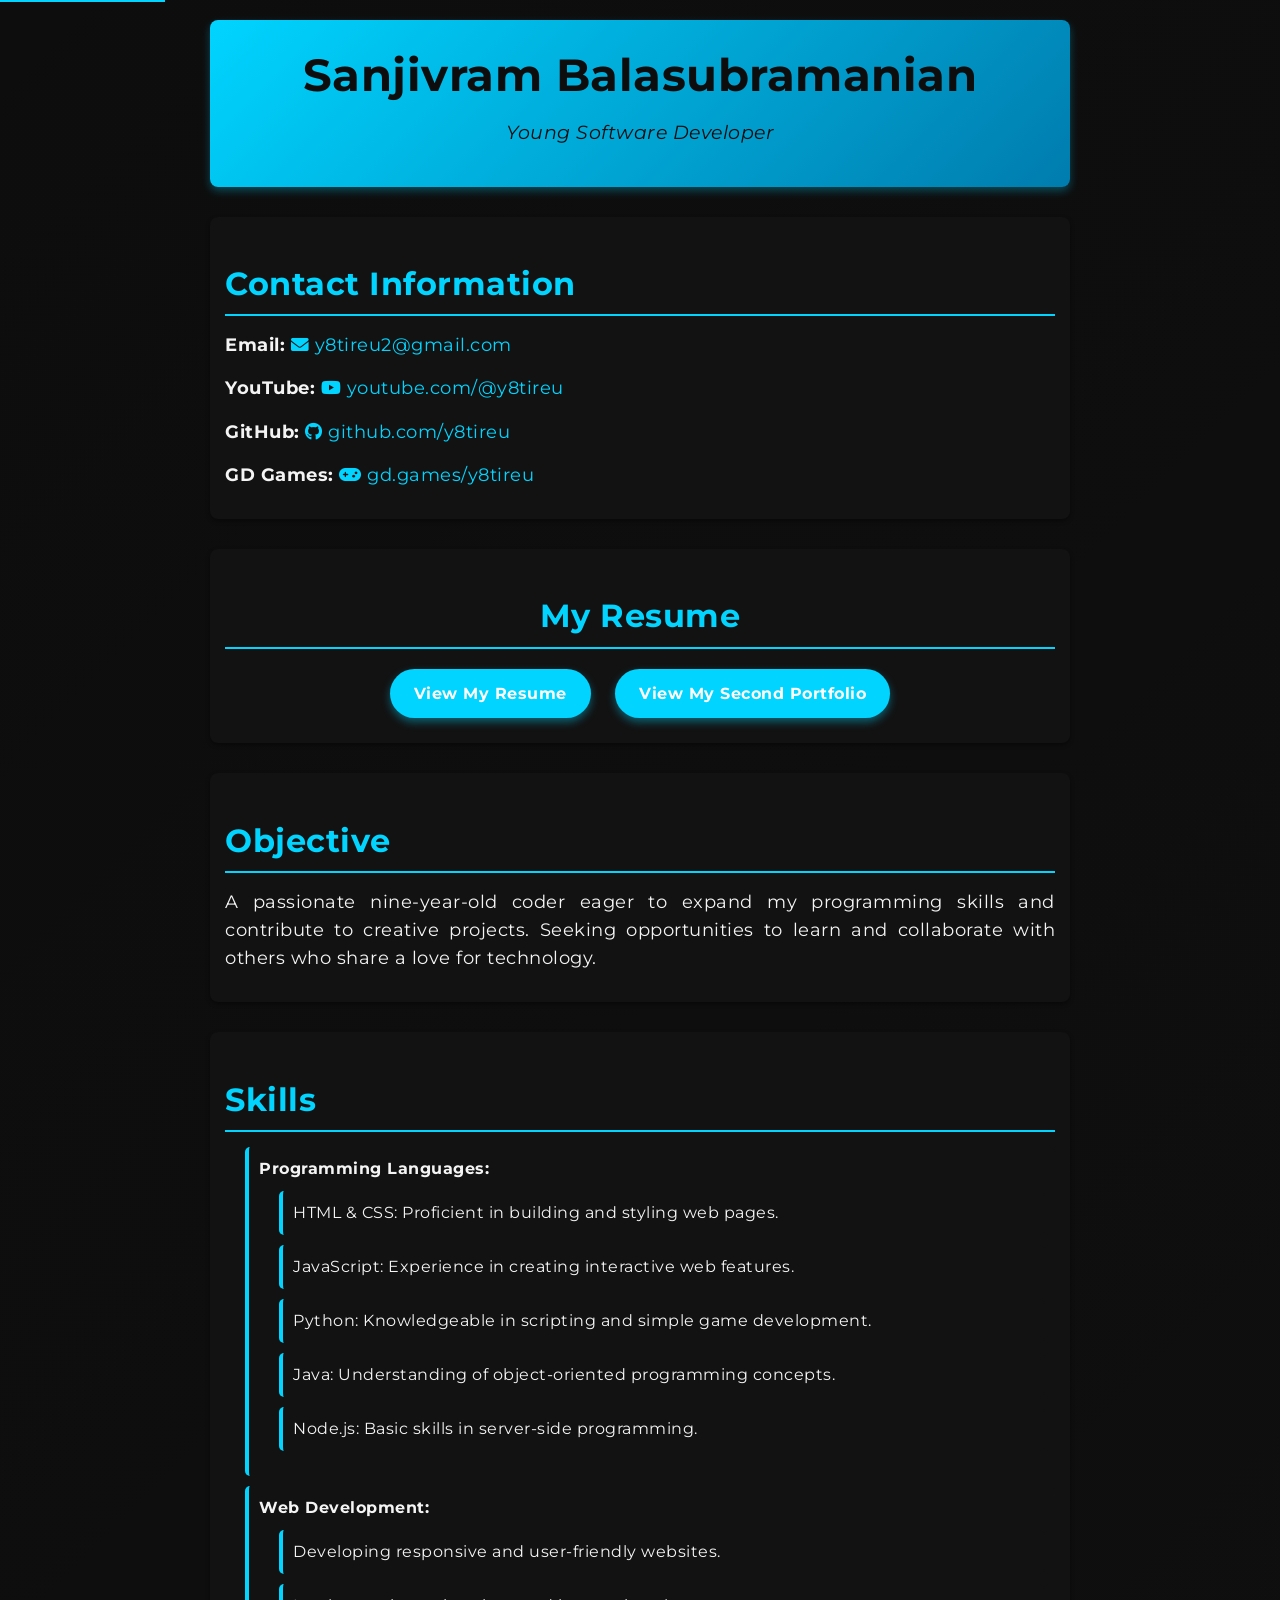
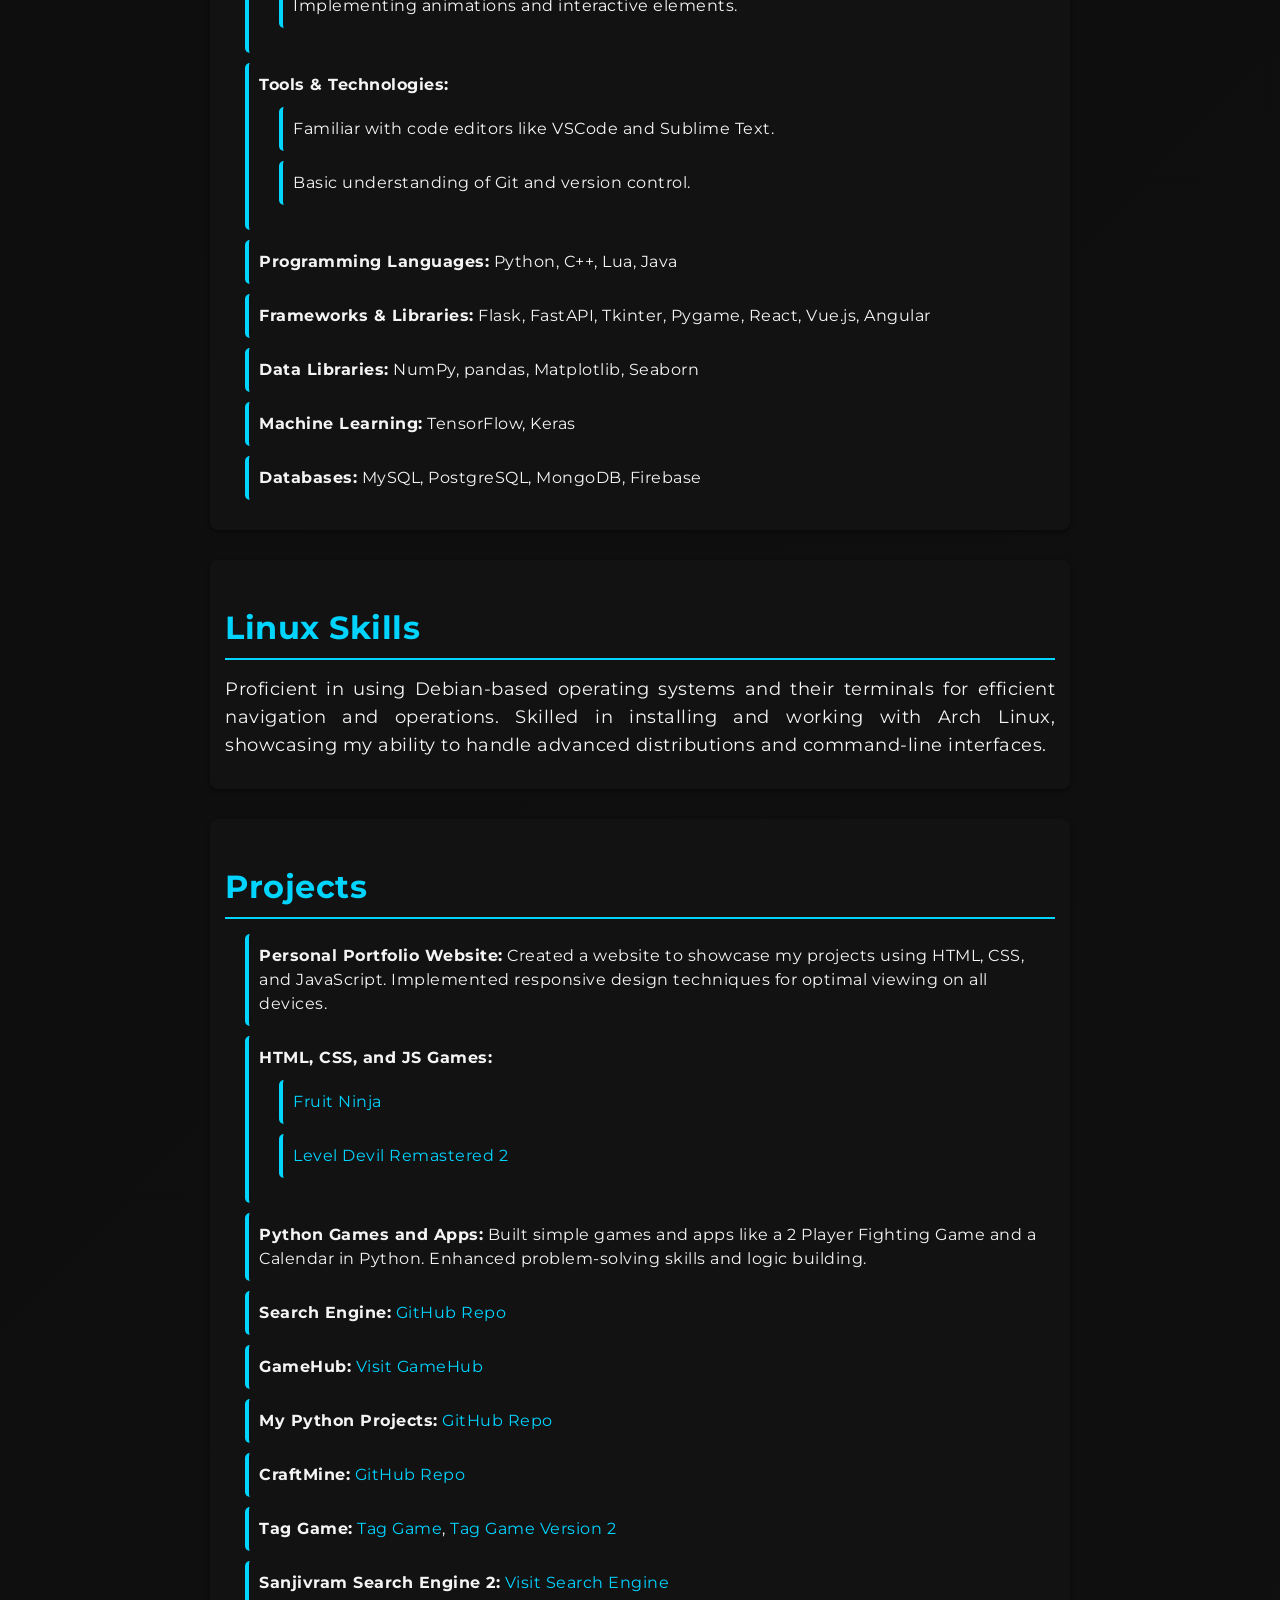
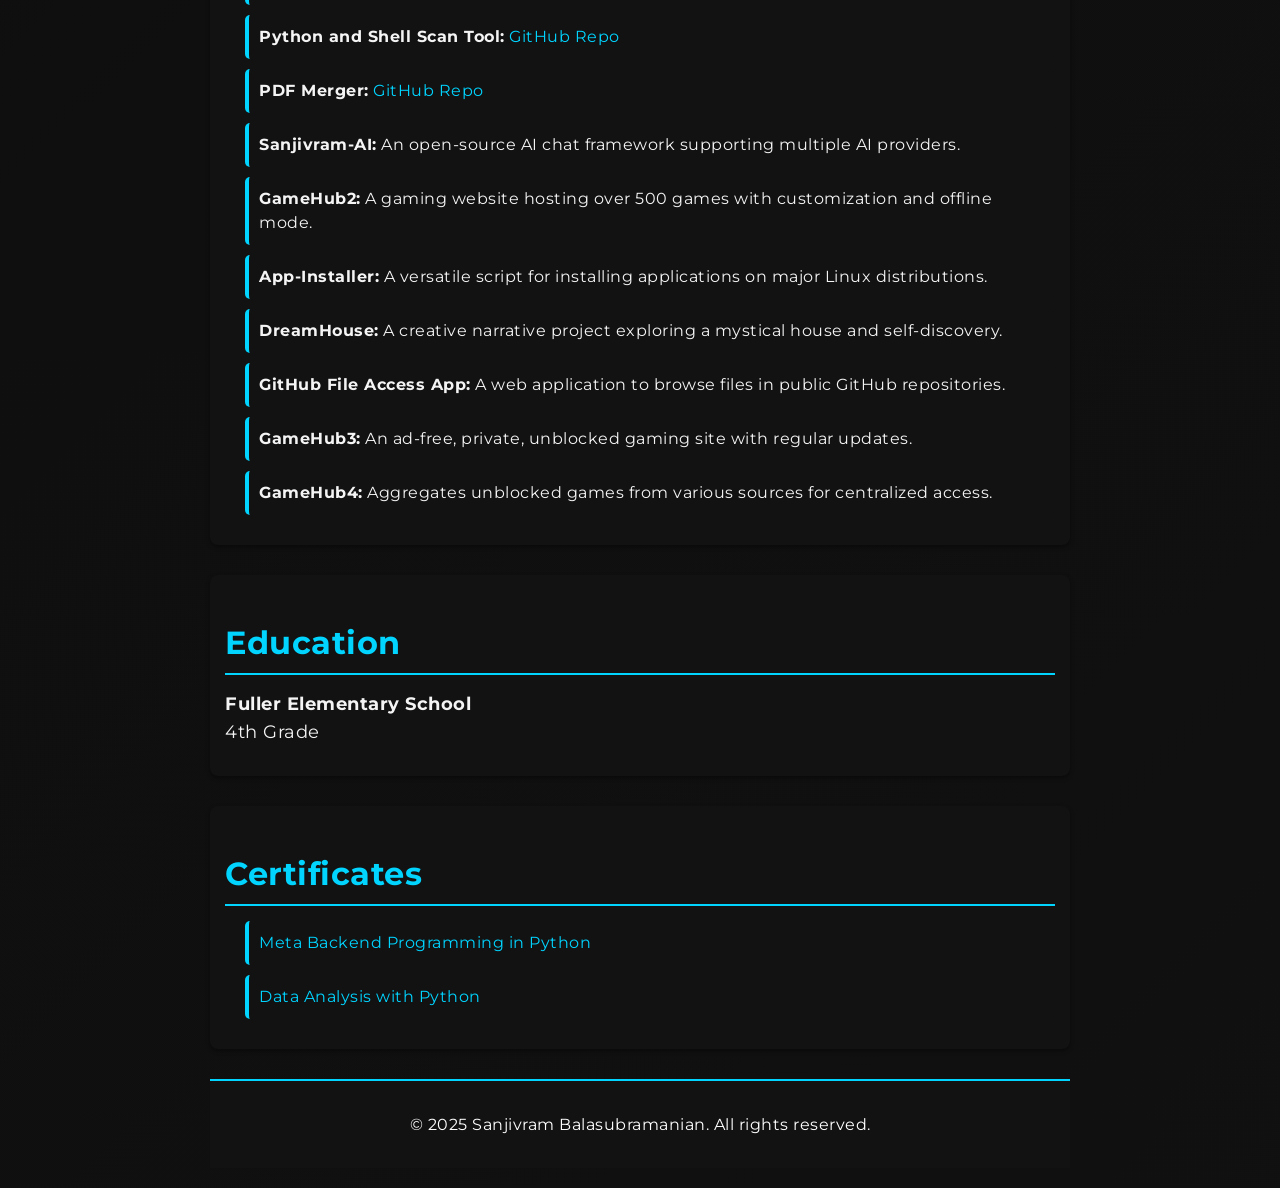
==== commit 042616dc: "Add files via upload" ====
--- a/index.html
+++ b/index.html
@@ -1,98 +1,535 @@
 <!DOCTYPE html>
-
 <html lang="en">
 <head>
-<meta charset="utf-8"/>
-<meta content="width=device-width, initial-scale=1.0" name="viewport"/>
-<title>Sanjivram Balasubramanian</title>
-<link href="styles.css" rel="stylesheet"/>
+  <meta charset="utf-8" />
+  <meta name="viewport" content="width=device-width, initial-scale=1.0" />
+  <meta name="description" content="Portfolio of Sanjivram Balasubramanian, a passionate young software developer showcasing projects, skills, and Linux expertise." />
+  <meta name="author" content="Sanjivram Balasubramanian" />
+  <title>Sanjivram Balasubramanian</title>
+  <link rel="icon" href="favicon.png" type="image/png" />
+  
+  <!-- Google Fonts -->
+  <link href="https://fonts.googleapis.com/css2?family=Montserrat:wght@400;700&display=swap" rel="stylesheet">
+  
+  <!-- Font Awesome for icons -->
+  <link rel="stylesheet" href="https://cdnjs.cloudflare.com/ajax/libs/font-awesome/6.0.0-beta3/css/all.min.css" />
+  
+  <!-- Inlined CSS -->
+  <style>
+    /* CSS Variables for theming */
+    :root {
+      --bg-color: #0d0d0d;
+      --text-color: #f4f4f4;
+      --accent-color: #00d4ff;
+      --secondary-color: #bbb;
+      --card-bg: #121212;
+      --hover-bg: #1f1f1f;
+      --header-gradient: linear-gradient(135deg, #00d4ff, #007cae);
+    }
+    
+    /* Global Styles */
+    *,
+    *::before,
+    *::after {
+      box-sizing: border-box;
+    }
+    
+    html {
+      scroll-behavior: smooth;
+    }
+    
+    body {
+      font-family: 'Montserrat', sans-serif;
+      margin: 0;
+      padding: 0;
+      background: linear-gradient(135deg, #0d0d0d, #1a1a1a);
+      background-size: 400% 400%;
+      animation: gradientAnimation 15s ease infinite;
+      color: var(--text-color);
+      line-height: 1.6;
+      letter-spacing: 0.5px;
+    }
+    
+    @keyframes gradientAnimation {
+      0% { background-position: 0% 50%; }
+      50% { background-position: 100% 50%; }
+      100% { background-position: 0% 50%; }
+    }
+    
+    .container {
+      max-width: 900px;
+      margin: 0 auto;
+      padding: 20px;
+    }
+    
+    a {
+      color: var(--accent-color);
+      text-decoration: none;
+    }
+    
+    a:hover,
+    a:focus {
+      text-decoration: underline;
+    }
+    
+    /* Skip Link for Accessibility */
+    .skip-link {
+      position: absolute;
+      top: -40px;
+      left: 0;
+      background: var(--accent-color);
+      color: var(--bg-color);
+      padding: 8px 16px;
+      z-index: 100;
+      transition: top 0.3s;
+    }
+    
+    .skip-link:focus {
+      top: 0;
+    }
+    
+    /* Header */
+    header {
+      text-align: center;
+      margin-bottom: 30px;
+      padding: 20px 0;
+      background: var(--header-gradient);
+      border-radius: 8px;
+      box-shadow: 0 4px 8px rgba(0, 212, 255, 0.3);
+    }
+    
+    header h1 {
+      font-size: 2.8rem;
+      color: var(--bg-color);
+      margin: 0;
+    }
+    
+    header .subtitle {
+      font-size: 1.2rem;
+      color: var(--bg-color);
+      margin-top: 5px;
+      font-style: italic;
+    }
+    
+    /* Section Headings */
+    h2 {
+      font-size: 2rem;
+      color: var(--accent-color);
+      border-bottom: 2px solid var(--accent-color);
+      margin-bottom: 15px;
+      padding-bottom: 5px;
+    }
+    
+    /* Sections */
+    section {
+      margin: 30px 0;
+      padding: 15px;
+      background: var(--card-bg);
+      border-radius: 8px;
+      box-shadow: 0 2px 4px rgba(0, 0, 0, 0.4);
+      /* Initial state for fade-in animation */
+      opacity: 0;
+      transform: translateY(20px);
+    }
+    
+    section p {
+      font-size: 1.1rem;
+      text-align: justify;
+      margin: 15px 0;
+    }
+    
+    /* Fade-in Animation */
+    .fade-in {
+      animation: fadeInUp 0.8s forwards;
+    }
+    
+    @keyframes fadeInUp {
+      to {
+        opacity: 1;
+        transform: translateY(0);
+      }
+    }
+    
+    /* Lists for Skills, Projects, etc. */
+    ul {
+      list-style: none;
+      padding-left: 20px;
+      margin: 15px 0;
+    }
+    
+    li {
+      margin-bottom: 10px;
+      line-height: 1.5;
+      padding: 10px;
+      background: var(--card-bg);
+      border-left: 4px solid var(--accent-color);
+      border-radius: 5px;
+      transition: transform 0.2s, background 0.3s;
+    }
+    
+    li:hover,
+    li:focus-within {
+      transform: scale(1.02);
+      background: var(--hover-bg);
+    }
+    
+    li ul {
+      margin-top: 10px;
+    }
+    
+    /* Resume Section: Center aligned */
+    .resume {
+      text-align: center;
+    }
+    
+    .resume h2 {
+      margin-bottom: 10px;
+    }
+    
+    /* Resume Button */
+    .resume-button {
+      display: inline-block;
+      margin: 10px;
+      padding: 12px 24px;
+      font-size: 1rem;
+      font-weight: 700;
+      color: #fff;
+      background-color: var(--accent-color);
+      border: none;
+      border-radius: 30px;
+      transition: background-color 0.3s, transform 0.2s, box-shadow 0.3s;
+      box-shadow: 0 4px 8px rgba(0, 212, 255, 0.4);
+    }
+    
+    .resume-button:hover,
+    .resume-button:focus {
+      background-color: #007cae;
+      transform: scale(1.05);
+      box-shadow: 0 6px 12px rgba(0, 212, 255, 0.5);
+    }
+    
+    /* Back-to-Top Button */
+    .back-to-top {
+      position: fixed;
+      bottom: 30px;
+      right: 30px;
+      background: var(--accent-color);
+      color: #fff;
+      padding: 10px;
+      border-radius: 50%;
+      display: none;
+      transition: opacity 0.3s;
+      z-index: 100;
+    }
+    
+    .back-to-top.show {
+      display: block;
+      opacity: 0.8;
+    }
+    
+    .back-to-top:hover {
+      opacity: 1;
+    }
+    
+    /* GitHub Stats Section */
+    .github-stats {
+      text-align: center;
+    }
+    
+    .github-stats img {
+      max-width: 100%;
+      margin: 10px 0;
+      border-radius: 10px;
+      box-shadow: 0 4px 6px rgba(0, 0, 0, 0.1);
+    }
+    
+    /* Responsive Design */
+    @media (max-width: 768px) {
+      body {
+        padding: 10px;
+      }
+      
+      header h1 {
+        font-size: 2.2rem;
+      }
+      
+      h2 {
+        font-size: 1.6rem;
+      }
+      
+      li {
+        font-size: 0.9rem;
+      }
+    }
+    
+    /* Footer */
+    footer {
+      text-align: center;
+      padding: 15px 0;
+      background-color: var(--card-bg);
+      color: #fff;
+      border-top: 2px solid var(--accent-color);
+      margin-top: 20px;
+    }
+  </style>
 </head>
 <body>
-<div class="container">
-<header>
-<h1>Sanjivram Balasubramanian</h1>
-<p class="subtitle">Young Software Developer</p>
-</header>
-<section class="contact">
-<h2>Contact Information</h2>
-<p><strong>Email:</strong> y8tireu2@gmail.com</p>
-<p><strong>Youtube:</strong> https://youtube.com/@y8tireu</p>
-<p><strong>Github:</strong> https://github.com/y8tireu</p>
-</section>
-<section class="objective">
-<h2>Objective</h2>
-<p>A passionate nine-year-old coder eager to expand my programming skills and contribute to creative projects. Seeking opportunities to learn and collaborate with others who share a love for technology.</p>
-</section>
-<section class="skills">
-<h2>Skills</h2>
-<ul>
-<li><strong>Programming Languages:</strong>
-<ul>
-<li>HTML &amp; CSS: Proficient in building and styling web pages.</li>
-<li>JavaScript: Experience in creating interactive web features.</li>
-<li>Python: Knowledgeable in scripting and simple game development.</li>
-<li>Java: Understanding of object-oriented programming concepts.</li>
-<li>Node.js: Basic skills in server-side programming.</li>
-</ul>
-</li>
-<li><strong>Web Development:</strong>
-<ul>
-<li>Developing responsive and user-friendly websites.</li>
-<li>Implementing animations and interactive elements.</li>
-</ul>
-</li>
-<li><strong>Tools &amp; Technologies:</strong>
-<ul>
-<li>Familiar with code editors like VSCode and Sublime Text.</li>
-<li>Basic understanding of Git and version control.</li>
-</ul>
-</li>
-<li><strong>Programming Languages:</strong> Python, C++, Lua, Java</li>
-<li><strong>Frameworks &amp; Libraries:</strong> Flask, FastAPI, Tkinter, Pygame, React, Vue.js, Angular</li>
-<li><strong>Data Libraries:</strong> NumPy, pandas, Matplotlib, Seaborn</li>
-<li><strong>Machine Learning:</strong> TensorFlow, Keras</li>
-<li><strong>Databases:</strong> MySQL, PostgreSQL, MongoDB, Firebase</li>
-</ul>
-</section>
-<section class="linux-skills">
-<h2>Linux Skills</h2>
-<p>
-                I am proficient in using Debian-based operating systems and their terminals, ensuring efficient navigation and operations within these environments. My expertise includes the installation and use of Arch Linux, showcasing my ability to handle advanced Linux distributions. I am well-versed in command-line interfaces (CLI) and adept at using terminals in general, enabling me to perform a wide range of tasks with precision and speed.
-            </p>
-</section>
-<section class="projects">
-<h2>Projects</h2>
-<ul>
-<li><strong>Personal Portfolio Website:</strong> Created a website to showcase my projects using HTML, CSS, and JavaScript. Implemented responsive design techniques for optimal viewing on all devices.</li>
-<li><strong>Html Css and Js Games:</strong> 1.https://y8tireu.github.io/Fruit-Ninja And https://y8tireu.github.io/Level-Devil-Remastered-2/
-                <li><strong>Python Games And Apps:</strong> Built simple games and apps like a 2 Player Fighting Game and a Calender in Python. Enhanced problem-solving skills and logic building.</li>
-</li>
-<li><strong>Search Engine:</strong> <a href="https://github.com/y8tireu/Sanjivram-Search-Engine/">GitHub Repo</a></li>
-<li><strong>GameHub:</strong> <a href="https://sanjivramgamehub.netlify.app/">Visit GameHub</a></li>
-<li><strong>My Python Projects:</strong> <a href="https://github.com/y8tireu/My-Python-Projects/" target="_blank">GitHub Repo</a></li>
-<li><strong>CraftMine:</strong> <a href="https://github.com/y8tireu/CraftMine/" target="_blank">GitHub Repo</a></li>
-<li><strong>Tag Game:</strong> <a href="https://y8tireu.github.io/Tag/" target="_blank">Tag Game</a>, 
-<a href="https://y8tireu.github.io/Tag2/" target="_blank">Tag Game Version 2</a></li>
-<li><strong>Sanjivram Search Engine 2:</strong> <a href="https://y8tireu.github.io/Sanjivram-Search-Engine2/" target="_blank">Visit Search Engine</a></li>
-
-<li><strong>Sanjivram-AI:</strong> An open-source AI chat framework supporting multiple AI providers.</li>
-<li><strong>Gamehub2:</strong> A gaming website hosting over 500 games with customization and offline mode.</li>
-<li><strong>App-Installer:</strong> A versatile script for installing applications on major Linux distributions.</li>
-<li><strong>DreamHouse:</strong> A creative narrative project exploring a mystical house and self-discovery.</li>
-<li><strong>GitHub File Access App:</strong> A web application to browse files in public GitHub repositories.</li>
-<li><strong>Gamehub3:</strong> An ad-free private unblocked gaming site with regular updates.</li>
-<li><strong>Gamehub4:</strong> Aggregates unblocked games from various sources for centralized access.</li>
-</ul>
-</section>
-<section class="education">
-<h2>Education</h2>
-<p><strong>Fuller Elementary School</strong><br/>4th Grade</p>
-</section>
-<h2>Certificates</h2>
-<li><strong></strong> <a href="https://coursera.org/share/93d44d6cddf9f67407f2216d9254c718" target="_blank">Meta Backend Programming In Python</a>
-<li><strong></strong> <a href="https://www.freecodecamp.org/certification/y8tireu/data-analysis-with-python-v7" target="_blank">Data Analysis With Python</a>
-</section>
-</div>
-<script src="script.js"></script>
+  <!-- Skip Link for Accessibility -->
+  <a href="#main-content" class="skip-link">Skip to content</a>
+  <div class="container">
+    <header role="banner">
+      <h1>Sanjivram Balasubramanian</h1>
+      <p class="subtitle">Young Software Developer</p>
+    </header>
+    
+    <main id="main-content" role="main">
+      <section class="contact">
+        <h2>Contact Information</h2>
+        <p>
+          <strong>Email:</strong>
+          <a href="mailto:y8tireu2@gmail.com">
+            <i class="fas fa-envelope"></i> y8tireu2@gmail.com
+          </a>
+        </p>
+        <p>
+          <strong>YouTube:</strong>
+          <a href="https://youtube.com/@y8tireu" target="_blank" rel="noopener noreferrer">
+            <i class="fab fa-youtube"></i> youtube.com/@y8tireu
+          </a>
+        </p>
+        <p>
+          <strong>GitHub:</strong>
+          <a href="https://github.com/y8tireu" target="_blank" rel="noopener noreferrer">
+            <i class="fab fa-github"></i> github.com/y8tireu
+          </a>
+        </p>
+        <p>
+          <strong>GD Games:</strong>
+          <a href="https://gd.games/y8tireu" target="_blank" rel="noopener noreferrer">
+            <i class="fas fa-gamepad"></i> gd.games/y8tireu
+          </a>
+        </p>
+      </section>
+      
+      <section class="resume">
+        <h2>My Resume</h2>
+        <!-- Existing Resume Button -->
+        <a href="Resume.pdf" class="resume-button" target="_blank" rel="noopener noreferrer" aria-label="View My Resume">View My Resume</a>
+        <!-- New Second Portfolio Button -->
+        <a href="index2.html" class="resume-button" aria-label="View My Second Portfolio">View My Second Portfolio</a>
+      </section>
+      
+      <section class="objective">
+        <h2>Objective</h2>
+        <p>
+          A passionate nine-year-old coder eager to expand my programming skills and contribute to creative projects. Seeking opportunities to learn and collaborate with others who share a love for technology.
+        </p>
+      </section>
+      
+      <section class="skills">
+        <h2>Skills</h2>
+        <ul>
+          <li>
+            <strong>Programming Languages:</strong>
+            <ul>
+              <li>HTML &amp; CSS: Proficient in building and styling web pages.</li>
+              <li>JavaScript: Experience in creating interactive web features.</li>
+              <li>Python: Knowledgeable in scripting and simple game development.</li>
+              <li>Java: Understanding of object-oriented programming concepts.</li>
+              <li>Node.js: Basic skills in server-side programming.</li>
+            </ul>
+          </li>
+          <li>
+            <strong>Web Development:</strong>
+            <ul>
+              <li>Developing responsive and user-friendly websites.</li>
+              <li>Implementing animations and interactive elements.</li>
+            </ul>
+          </li>
+          <li>
+            <strong>Tools &amp; Technologies:</strong>
+            <ul>
+              <li>Familiar with code editors like VSCode and Sublime Text.</li>
+              <li>Basic understanding of Git and version control.</li>
+            </ul>
+          </li>
+          <li><strong>Programming Languages:</strong> Python, C++, Lua, Java</li>
+          <li><strong>Frameworks &amp; Libraries:</strong> Flask, FastAPI, Tkinter, Pygame, React, Vue.js, Angular</li>
+          <li><strong>Data Libraries:</strong> NumPy, pandas, Matplotlib, Seaborn</li>
+          <li><strong>Machine Learning:</strong> TensorFlow, Keras</li>
+          <li><strong>Databases:</strong> MySQL, PostgreSQL, MongoDB, Firebase</li>
+        </ul>
+      </section>
+      
+      <section class="linux-skills">
+        <h2>Linux Skills</h2>
+        <p>
+          Proficient in using Debian-based operating systems and their terminals for efficient navigation and operations. Skilled in installing and working with Arch Linux, showcasing my ability to handle advanced distributions and command-line interfaces.
+        </p>
+      </section>
+      
+      <section class="projects">
+        <h2>Projects</h2>
+        <ul>
+          <li>
+            <strong>Personal Portfolio Website:</strong> Created a website to showcase my projects using HTML, CSS, and JavaScript. Implemented responsive design techniques for optimal viewing on all devices.
+          </li>
+          <li>
+            <strong>HTML, CSS, and JS Games:</strong>
+            <ul>
+              <li><a href="https://y8tireu.github.io/Fruit-Ninja" target="_blank" rel="noopener noreferrer">Fruit Ninja</a></li>
+              <li><a href="https://y8tireu.github.io/Level-Devil-Remastered-2/" target="_blank" rel="noopener noreferrer">Level Devil Remastered 2</a></li>
+            </ul>
+          </li>
+          <li>
+            <strong>Python Games and Apps:</strong> Built simple games and apps like a 2 Player Fighting Game and a Calendar in Python. Enhanced problem-solving skills and logic building.
+          </li>
+          <li>
+            <strong>Search Engine:</strong> <a href="https://github.com/y8tireu/Sanjivram-Search-Engine/" target="_blank" rel="noopener noreferrer">GitHub Repo</a>
+          </li>
+          <li>
+            <strong>GameHub:</strong> <a href="https://sanjivramgamehub.netlify.app/" target="_blank" rel="noopener noreferrer">Visit GameHub</a>
+          </li>
+          <li>
+            <strong>My Python Projects:</strong> <a href="https://github.com/y8tireu/My-Python-Projects-2.0" target="_blank" rel="noopener noreferrer">GitHub Repo</a>
+          </li>
+          <li>
+            <strong>CraftMine:</strong> <a href="https://github.com/y8tireu/CraftMine/" target="_blank" rel="noopener noreferrer">GitHub Repo</a>
+          </li>
+          <li>
+            <strong>Tag Game:</strong>
+            <a href="https://y8tireu.github.io/Tag/" target="_blank" rel="noopener noreferrer">Tag Game</a>,
+            <a href="https://y8tireu.github.io/Tag2/" target="_blank" rel="noopener noreferrer">Tag Game Version 2</a>
+          </li>
+          <li>
+            <strong>Sanjivram Search Engine 2:</strong> <a href="https://y8tireu.github.io/Sanjivram-Search-Engine2/" target="_blank" rel="noopener noreferrer">Visit Search Engine</a>
+          </li>
+          <li>
+            <strong>Python and Shell Scan Tool:</strong> <a href="https://github.com/y8tireu/Python-And-Shell-Scan-Tool" target="_blank" rel="noopener noreferrer">GitHub Repo</a>
+          </li>
+          <li>
+            <strong>PDF Merger:</strong> <a href="https://github.com/y8tireu/pdf_merger_shell" target="_blank" rel="noopener noreferrer">GitHub Repo</a>
+          </li>
+          <li>
+            <strong>Sanjivram-AI:</strong> An open-source AI chat framework supporting multiple AI providers.
+          </li>
+          <li>
+            <strong>GameHub2:</strong> A gaming website hosting over 500 games with customization and offline mode.
+          </li>
+          <li>
+            <strong>App-Installer:</strong> A versatile script for installing applications on major Linux distributions.
+          </li>
+          <li>
+            <strong>DreamHouse:</strong> A creative narrative project exploring a mystical house and self-discovery.
+          </li>
+          <li>
+            <strong>GitHub File Access App:</strong> A web application to browse files in public GitHub repositories.
+          </li>
+          <li>
+            <strong>GameHub3:</strong> An ad-free, private, unblocked gaming site with regular updates.
+          </li>
+          <li>
+            <strong>GameHub4:</strong> Aggregates unblocked games from various sources for centralized access.
+          </li>
+        </ul>
+      </section>
+      
+      <section class="education">
+        <h2>Education</h2>
+        <p><strong>Fuller Elementary School</strong><br>4th Grade</p>
+      </section>
+      
+      <section class="certificates">
+        <h2>Certificates</h2>
+        <ul>
+          <li>
+            <a href="https://coursera.org/share/93d44d6cddf9f67407f2216d9254c718" target="_blank" rel="noopener noreferrer">
+              Meta Backend Programming in Python
+            </a>
+          </li>
+          <li>
+            <a href="https://www.freecodecamp.org/certification/y8tireu/data-analysis-with-python-v7" target="_blank" rel="noopener noreferrer">
+              Data Analysis with Python
+            </a>
+          </li>
+        </ul>
+      </section>
+    </main>
+    
+    <footer role="contentinfo">
+      <p>&copy; 2025 Sanjivram Balasubramanian. All rights reserved.</p>
+    </footer>
+  </div>
+  
+  <!-- Back-to-Top Button -->
+  <a href="#main-content" class="back-to-top" aria-label="Back to top"><i class="fas fa-chevron-up"></i></a>
+  
+  <!-- Inlined JavaScript -->
+  <script>
+    document.addEventListener('DOMContentLoaded', function() {
+      // Use Intersection Observer for fade-in animations
+      const sections = document.querySelectorAll('section');
+      const observerOptions = { threshold: 0.1 };
+      
+      const observer = new IntersectionObserver((entries, observer) => {
+        entries.forEach(entry => {
+          if (entry.isIntersecting) {
+            entry.target.classList.add('fade-in');
+            observer.unobserve(entry.target);
+          }
+        });
+      }, observerOptions);
+      
+      sections.forEach(section => {
+        observer.observe(section);
+      });
+      
+      // Back-to-top button functionality
+      const backToTop = document.querySelector('.back-to-top');
+      window.addEventListener('scroll', function() {
+        if (window.scrollY > 300) {
+          backToTop.classList.add('show');
+        } else {
+          backToTop.classList.remove('show');
+        }
+      });
+      
+      // Console game: Guess the Number
+      window.startConsoleGame = function() {
+        const randomNumber = Math.floor(Math.random() * 100) + 1;
+        let attempts = 0;
+        console.clear();
+        console.log("Welcome to 'Guess the Number'!");
+        console.log("I'm thinking of a number between 1 and 100.");
+        console.log("Type your guess in the prompt. Type 'exit' to quit.");
+      
+        while (true) {
+          let input = prompt("Enter your guess (or type 'exit' to quit):");
+          if (input === null || input.toLowerCase() === 'exit') {
+            console.log("Game exited. The number was " + randomNumber + ".");
+            break;
+          }
+          const guess = parseInt(input, 10);
+          if (isNaN(guess)) {
+            console.log("That's not a valid number. Please try again.");
+            continue;
+          }
+          attempts++;
+          if (guess === randomNumber) {
+            console.log("Congratulations! You guessed the number in " + attempts + " attempts.");
+            break;
+          } else if (guess < randomNumber) {
+            console.log("Too low! Try again.");
+          } else {
+            console.log("Too high! Try again.");
+          }
+        }
+      };
+      
+      console.log("Website loaded successfully.");
+      console.log("To play a console game, type startConsoleGame() in the console.");
+    });
+  </script>
 </body>
 </html>
+
